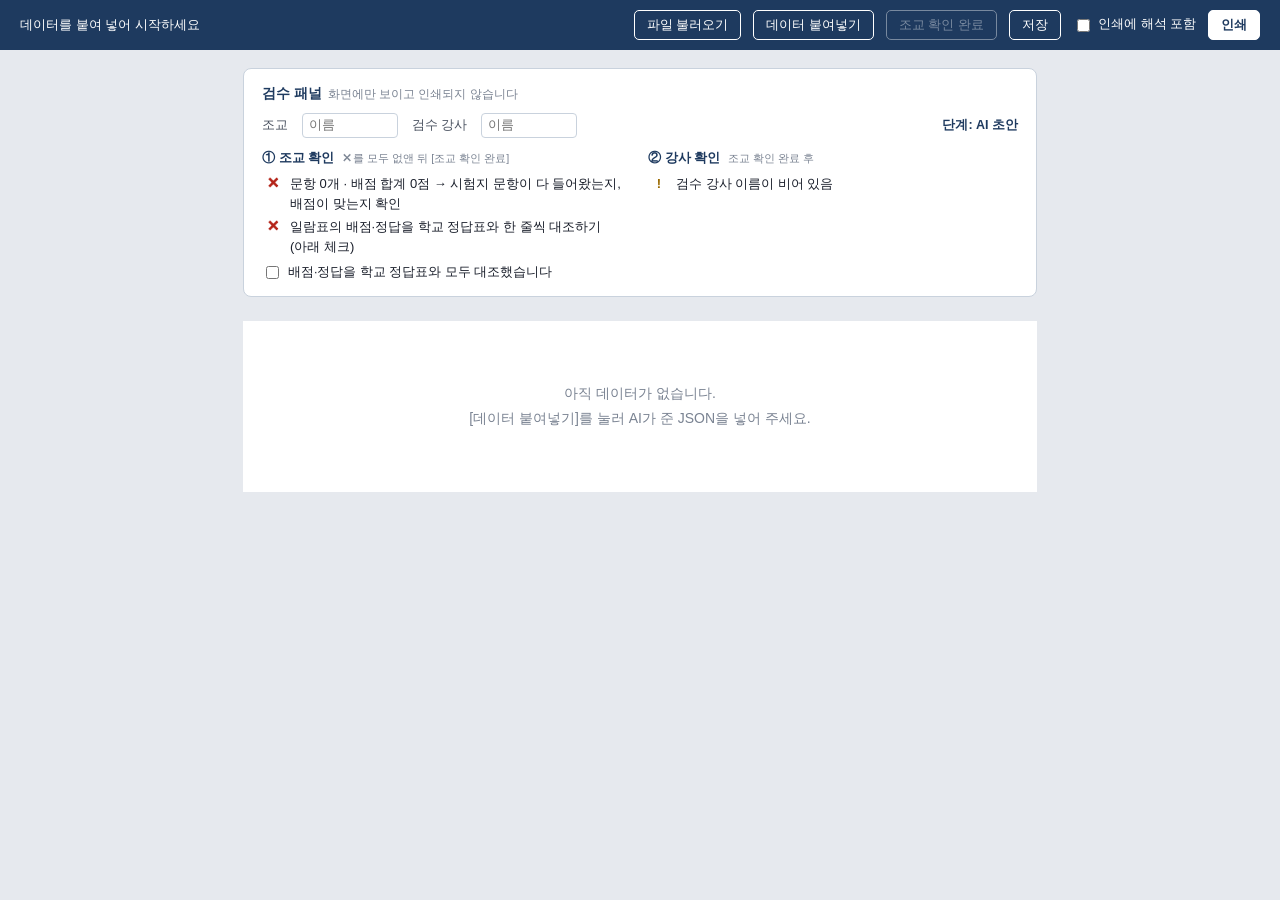
==== tools/simhwa.html @ 38b08e3c "Add files via upload" ====
<!DOCTYPE html>
<!--
  에이닷 영어학원 세종아름지점 · 내신 심화분석지 템플릿 v3.5
  (v3.5 · 2026.10.27: 일람표 지문 열 압축 표기, 고치기 창 칸 너비 조정·긴 정답은 넓은 입력칸)
  (v3.4 · 2026.10.27: 서답형 긴 정답을 카드·일람표에서 따로 표시, [정답 확인]을 카드 위쪽으로 옮기고 검수 패널·일람표에서 바로 이동)
  (v3.3 · 2026.10.27: 문항 카드의 '변형 대조' 표 삭제 — 형광펜과 원문 보기로 대신함)
  (v3.2 · 2026.10.27: 학교 정답표 오류를 강사가 근거와 함께 정정하는 [정답 확인] 기능 추가)
  (v3.1 · 2026.10.27: 공유 지문 근거 표시에서 서답형 번호(**서답1|…**)가 인식되지 않던 문제 수정)

  흐름
  1. [조교] 브라우저로 열고 [데이터 붙여넣기] → AI가 준 JSON을 넣습니다. (여러 번에 나눠 붙여도 됩니다)
  2. [조교] 검수 패널 '① 조교 확인'의 ✕를 모두 없애고 [조교 확인 완료] → [저장]
     → 다운로드 폴더에 새로 생긴 파일을 카톡·드라이브로 강사에게 전달 (처음 연 템플릿 파일은 바뀌지 않음)
  3. [강사] 받은 파일을 더블클릭해 열거나, 빈 템플릿에서 [파일 불러오기]로 열고 '② 강사 확인'을 해결하며 문항 평가를 확정 → [저장]
  4. [인쇄] 또는 Ctrl+P / Cmd+P → 설정 변경 없이 그대로 인쇄
     기본은 해석 없이 인쇄. 해석까지 인쇄하려면 위쪽 '인쇄에 해석 포함'에 체크

  자동 계산(고정 공식, 사람이 고치지 않음)
  - 변형률: 시험 지문 단어 중 '원문에 같은 연속 3단어가 없는 단어'의 비율. 형광펜도 이 계산으로 자동 표시
  - 변형 정도: 없음 5% 미만 · 하 5~25% · 중 25~75% · 상 75% 이상
  - 난이도 제안: 난이도 요인 0개 하 · 1~2개 중 · 3개 이상 상 (다르게 고르면 이유 필수)
  디자인·계산 코드는 수정하지 않습니다.
-->
<html lang="ko">
<head>
<meta charset="utf-8">
<meta name="viewport" content="width=device-width, initial-scale=1">
<title>내신 심화분석</title>
<style>

  /* ───────── 고정 디자인: 작업자는 이 부분을 수정하지 않습니다 ───────── */
  :root{ --accent:#1E3A5F; --line:#C9D2DD; --ink:#1A1F2B; --sub:#4A5260; --faint:#7A8392; --hl:#FFE27A; }
  *{box-sizing:border-box;-webkit-print-color-adjust:exact;print-color-adjust:exact}
  @page{size:A4;margin:0}
  html,body{margin:0;background:#E6E9EE}
  body{font-family:'Noto Sans KR','Apple SD Gothic Neo','Malgun Gothic',sans-serif;color:var(--ink);font-size:13px;line-height:1.55;word-break:keep-all}
  .sheet{width:794px;margin:24px auto;background:#fff;padding:0 46px}
  .en{font-family:'Times New Roman',Georgia,'Noto Serif',serif}

  /* 매 페이지 반복되는 머리글·여백 (인쇄 시 페이지마다 자동 반복) */
  table.frame{width:100%;border-collapse:collapse}
  table.frame > thead td{height:15mm;vertical-align:bottom;padding:0 0 3mm}
  table.frame > tfoot td{height:11mm}
  .run{display:flex;justify-content:space-between;font-size:11px;color:var(--faint);border-bottom:1px solid var(--line);padding-bottom:5px}
  .run b{color:var(--accent);font-weight:700}

  /* 표지 + 일람표 */
  .cover h1{margin:6px 0 4px;font-size:26px;font-weight:800;letter-spacing:-.5px}
  .cover .range{margin:0 0 14px;font-size:13px;color:var(--sub)}
  .cover .bar{height:3px;background:var(--accent)}
  .legend{display:flex;flex-wrap:wrap;gap:4px 20px;font-size:12px;color:var(--sub);margin:10px 0 10px}
  table.list{width:100%;border-collapse:collapse;font-size:12px}
  table.list th{font-weight:700;color:var(--accent);text-align:center;padding:5px 4px;border-top:2px solid var(--accent);border-bottom:1px solid var(--accent)}
  table.list td{text-align:center;padding:2px 4px;border-bottom:1px solid #E3E8EE;height:21px}
  table.list td.l{text-align:left}
  table.list tr.killer td{font-weight:700}
  .none{color:#B4BBC6}
  .count{margin-top:8px;font-size:12px;color:var(--faint);text-align:right}

  /* 문항 카드 */
  .cards{break-before:page}
  .card{padding:0 0 22px;break-inside:avoid-page}
  .card + .card{border-top:1px dashed var(--line);padding-top:18px}
  .qhead{display:grid;grid-template-columns:52px 1fr;gap:12px;align-items:stretch;border-left:5px solid var(--accent);padding:2px 0 2px 12px;margin-bottom:12px;break-after:avoid}
  .qno{font-size:30px;font-weight:800;color:var(--accent);line-height:1;display:flex;align-items:center}
  .qno small{font-size:14px;font-weight:700;margin-left:1px}
  .cells{display:grid;grid-template-columns:46px 52px 1fr 92px 96px;gap:4px 14px;align-items:end}
  .cell .k{display:block;font-size:11px;color:var(--faint)}
  .cell .v{display:block;font-size:13.5px;font-weight:700}
  .vchip{display:inline-block;border:1.5px solid var(--accent);border-radius:4px;padding:0 6px;font-size:12.5px;color:var(--accent)}
  .vchip.x{border-color:var(--line);color:var(--sub)}

  .stem{font-weight:700;font-size:13.5px;margin:0 0 8px}
  .passage{border:1px solid var(--line);border-radius:6px;padding:12px 16px;font-size:14px;line-height:1.85}
  .passage p{margin:0}
  .choices{margin:10px 0 0;padding:0;list-style:none;display:grid;grid-template-columns:repeat(5,auto);justify-content:start;gap:4px 26px;font-size:14px}
  .choices.long{grid-template-columns:1fr}
  .choices li.ans{font-weight:700;color:var(--accent)}

  /* 표시 방식: 배경 그래픽 설정이 꺼져 있어도 인쇄되도록 밑줄 기반으로 표현 */
  .chg{text-decoration-line:underline;text-decoration-color:var(--hl);text-decoration-thickness:.68em;text-underline-offset:-.46em;text-decoration-skip-ink:none}
  .ul{text-decoration:underline;text-decoration-thickness:1px;text-underline-offset:3px}
  .basis{border-bottom:2px solid var(--accent);font-weight:700}

  .basis sup{font-size:9px;font-weight:700;color:#fff;border:1px solid var(--accent);color:var(--accent);border-radius:2px;padding:0 2px;margin-right:2px;font-family:'Noto Sans KR',sans-serif;vertical-align:2px}
  .gbar{display:flex;align-items:baseline;gap:10px;border-top:3px solid var(--accent);padding-top:8px;margin-bottom:8px;break-after:avoid}
  .gbar b{font-size:20px;font-weight:800;color:var(--accent)}
  .gbar span{font-size:12px;color:var(--sub)}
  .group .passage.shared{margin-bottom:6px}
  .group .q{border-top:1px dashed var(--line);padding-top:16px;margin-top:18px}
  .pending{border:1px dashed var(--line);border-radius:6px;padding:10px 14px;font-size:12.5px;color:var(--faint)}
  .notice{font-size:12px;color:#9A6A00;margin:4px 0 0}
  table.list td.g{color:var(--faint);font-size:11px}
  .sub-h{font-size:12.5px;font-weight:700;color:var(--accent);margin:16px 0 6px;break-after:avoid}

  .eval{border:1.5px solid var(--accent);border-radius:8px;padding:10px 14px 12px;margin-top:16px;break-inside:avoid}
  .eval-h{display:flex;align-items:center;justify-content:space-between;margin-bottom:8px}
  .eval-h .t{font-size:12.5px;font-weight:700;color:var(--accent)}
  .row{display:flex;align-items:center;gap:10px;flex-wrap:wrap;margin-bottom:7px}
  .row .k{font-size:12px;color:var(--sub);width:66px;flex:none;white-space:nowrap}
  .seg{display:flex;gap:4px}
  .seg button,.tag,.status{font:inherit;font-size:12px;border:1px solid var(--line);background:#fff;color:var(--sub);border-radius:4px;padding:1px 9px;cursor:pointer}
  .seg button.on,.tag.on{border:1.5px solid var(--accent);color:var(--accent);font-weight:700}
  .tags{display:flex;flex-wrap:wrap;gap:4px;flex:1}
  .memo{font-size:13px;line-height:1.6;border-top:1px dotted var(--line);padding-top:7px;min-height:22px;outline:none;white-space:pre-line}
  .memo:focus{border-top-color:var(--accent)}
  .memo:empty::before{content:'메모를 입력하세요';color:#B4BBC6}
  .status{border-style:dashed;color:#9A6A00;border-color:#D9B44A}
  .status.done{border-style:solid;color:#1F7A4A;border-color:#1F7A4A}
  button:focus-visible,.memo:focus-visible{outline:2px solid var(--accent);outline-offset:2px}

  /* 화면 전용 도구 */
  .toolbar{position:sticky;top:0;z-index:5;background:#1E3A5F;color:#fff;display:flex;align-items:center;gap:12px;padding:10px 20px;font-size:13px}
  .toolbar .p{margin-right:auto}
  .toolbar button{font:inherit;font-size:13px;border:1px solid #fff;background:transparent;color:#fff;border-radius:5px;padding:4px 12px;cursor:pointer}
  .toolbar button.main{background:#fff;color:var(--accent);font-weight:700}

  @media print{
    html,body{background:#fff}
    .toolbar,.status,.notice,.panel,.dlg,.scr{display:none!important}
    .sheet{width:auto;margin:0;padding:0 13mm}
    .seg button:not(.on),.tag:not(.on){display:none}
    .seg button.on,.tag.on{cursor:default}
    .memo:empty{display:none}
  }

  /* v2 추가: 근거 상태·변형 방식·정답 대조·검수 패널 */
  .st{display:inline-block;font-size:10.5px;font-weight:700;border:1px solid var(--line);color:var(--sub);border-radius:3px;padding:0 4px;margin-left:4px;vertical-align:1px}
  .st.bad{border-color:#D9B44A;color:#9A6A00}
  .methods{display:flex;flex-wrap:wrap;align-items:center;gap:4px 6px;margin:12px 0 0;font-size:12px}
  .methods .k{color:var(--sub);font-weight:700;margin-right:4px}
  .methods span.m{border:1px solid var(--accent);color:var(--accent);border-radius:4px;padding:0 7px}
  .acheck{margin:10px 0 0;font-size:12.5px;border:1px dashed #D9B44A;color:#9A6A00;border-radius:6px;padding:6px 10px}
  .acheck .ab{display:flex;gap:6px;flex-wrap:wrap;margin-top:6px}
  .acheck button{font:inherit;font-size:12px;padding:3px 10px;border:1px solid #C9A44A;background:#fff;color:#7A5200;border-radius:5px;cursor:pointer}
  .acheck button.main{background:#9A6A00;border-color:#9A6A00;color:#fff}
  .acheck.ok{border-style:solid;border-color:#B9C8B0;color:#3F6B32}
  .acheck .af{display:grid;grid-template-columns:auto 1fr;gap:6px 8px;margin-top:6px;align-items:start}
  .acheck .af input,.acheck .af textarea{font:inherit;font-size:12.5px;padding:4px 6px;border:1px solid #D9C48A;border-radius:4px;width:100%;box-sizing:border-box}
  .afix{margin:8px 0 0;font-size:11.5px;color:#555;border-left:3px solid #9A6A00;padding:2px 8px}
  .fxb{display:inline-block;font-size:10px;padding:0 4px;margin-left:3px;border:1px solid #9A6A00;color:#9A6A00;border-radius:3px;vertical-align:1px}
  table.list td .scr{color:#B42318;font-weight:700}
  table.list td .more{color:var(--faint);font-size:11px}
  .panel{width:794px;margin:18px auto 0;background:#fff;border-radius:8px;padding:14px 18px;font-size:13px;border:1px solid var(--line)}
  .panel h2{margin:0 0 8px;font-size:14px;color:var(--accent)}
  .panel h2 small{font-weight:400;color:var(--faint);margin-left:6px}
  .chk{display:grid;grid-template-columns:22px 1fr;gap:2px 6px;line-height:1.55}
  .chk .i{font-weight:800;text-align:center}
  .chk .ok{color:#1F7A4A} .chk .warn{color:#9A6A00} .chk .bad{color:#B42318}
  .dlg{position:fixed;inset:0;background:rgba(20,30,45,.45);display:none;align-items:center;justify-content:center;z-index:10}
  .dlg.on{display:flex}
  .dlg .in{background:#fff;border-radius:10px;padding:18px;width:min(760px,92vw);display:flex;flex-direction:column;gap:10px;font-size:13px}
  .dlg textarea{width:100%;height:50vh;font:12px/1.5 ui-monospace,Menlo,Consolas,monospace;border:1px solid var(--line);border-radius:6px;padding:10px}
  .dlg .r{display:flex;gap:8px;align-items:center}
  .dlg .msg{margin-right:auto;font-size:12.5px;color:#B42318}
  .dlg button{font:inherit;font-size:13px;border:1px solid var(--accent);background:#fff;color:var(--accent);border-radius:5px;padding:5px 14px;cursor:pointer}
  .dlg button.main{background:var(--accent);color:#fff}

  /* 일람표 한 쪽 고정: 열 너비 고정, 출처는 한 줄(넘치면 …) — 전체 출처는 카드에 표시 */
  table.list{table-layout:fixed}
  table.list th:nth-child(1){width:58px} table.list th:nth-child(2){width:66px} table.list th:nth-child(3){width:36px}
  table.list th:nth-child(4){width:86px} table.list th:nth-child(5){width:76px} table.list th:nth-child(7){width:74px}
  table.list th:nth-child(8){width:46px} table.list th:nth-child(9){width:34px}
  table.list td{white-space:nowrap;overflow:hidden;text-overflow:ellipsis}
  table.list td:nth-child(4){font-size:11px;white-space:normal;line-height:1.3}
  table.list th{white-space:nowrap}
  table.list td .st{margin:0 4px 0 0}

  /* ───────── v3 추가 ───────── */
  .card{break-inside:auto}
  .qhead{break-inside:avoid}
  .cells{grid-template-columns:40px 46px 1fr 84px 92px}
  .cell .v.s{font-size:12.5px;line-height:1.35}
  /* v3.4: 긴 정답(서답형) */
  .cell .v.more{font-size:11.5px;font-weight:600;color:var(--faint)}
  .ansbar{display:flex;gap:10px;align-items:baseline;margin:8px 0 0;padding:6px 10px;border:1px solid #D5DCE5;border-radius:6px;background:#F7F9FB;break-inside:avoid}
  .ansbar .k{flex:none;font-size:11.5px;font-weight:700;color:var(--accent)}
  .ansbar .en{font-size:13.5px;line-height:1.5}
  table.ans{width:100%;border-collapse:collapse;font-size:11px;margin-top:10px}
  table.ans tr{break-inside:avoid}
  @media print{ table.list td{height:19px;padding:1px 4px} table.ans td{padding:3px 6px} }
  table.ans caption{text-align:left;font-weight:700;color:var(--accent);font-size:12px;padding-bottom:4px}
  table.ans th{font-weight:700;color:var(--accent);padding:4px;border-top:2px solid var(--accent);border-bottom:1px solid var(--accent)}
  table.ans td{padding:4px 6px;border-bottom:1px solid #E3E8EE;vertical-align:top}
  table.ans td:nth-child(1),table.ans td:nth-child(2){text-align:center;white-space:nowrap;width:58px}
  table.ans td.a{line-height:1.45}
  a.goto{color:inherit;text-decoration:underline;text-underline-offset:2px;cursor:pointer}
  .card,.q{scroll-margin-top:72px}
  .qhead{grid-template-columns:auto 1fr} .qno{min-width:52px;white-space:nowrap} .qno small{font-size:12px}
  .acheck + .stem,.ansbar + .stem,.afix + .stem{margin-top:12px}
  .flash{animation:flash 1.6s ease-out}
  @keyframes flash{0%{box-shadow:0 0 0 4px #F5C542}100%{box-shadow:0 0 0 4px transparent}}

  /* 지문|해석, 선지|해석 2열 */
  table.pair{width:100%;border-collapse:collapse;border:1px solid var(--line);border-radius:6px;table-layout:fixed}
  table.pair td{vertical-align:top;padding:4px 10px;border-bottom:1px solid #EEF1F5}
  table.pair tr:last-child td{border-bottom:0}
  table.pair tr{break-inside:avoid}
  table.pair td.en{width:56%;font-size:13.5px;line-height:1.6}
  table.pair td.ko{font-size:12px;line-height:1.6;color:var(--sub);border-left:1px solid #EEF1F5}
  table.pair td.no{width:24px;padding-right:0;font-size:13px;color:var(--sub)}
  table.pair tr.ans td{font-weight:700;color:var(--accent)}
  table.pair tr.ans td.ko{color:var(--accent)}
  table.pair.split td.en,table.pair.split td.ko{white-space:pre-line}
  .choices-wrap{margin-top:10px}
  .shared + .q{margin-top:14px}

  .box{margin-top:8px} .box table.pair{border:1.5px solid var(--sub)}
  /* 답 근거 */
  .basis-box{margin-top:10px;border-left:3px solid var(--accent);background:#F4F7FA;padding:7px 12px;font-size:12.5px;line-height:1.6;break-inside:avoid}
  .basis-box b{color:var(--accent);margin-right:8px}

  /* 원문 보기 (화면 전용) */
  details.orig{margin-top:10px;font-size:12px;border:1px dashed var(--line);border-radius:6px;padding:6px 10px;color:var(--sub)}
  details.orig summary{cursor:pointer;font-weight:700;color:var(--accent)}
  details.orig .t{font-family:'Times New Roman',Georgia,serif;font-size:13px;line-height:1.7;margin-top:6px;color:var(--ink)}
  details.orig .del{color:#A0A7B2;text-decoration:line-through;text-decoration-color:#C3C9D2}

  details.orig .obar{display:flex;align-items:center;gap:8px;margin-top:6px;font-size:11.5px}
  details.orig .obar span{flex:1;color:var(--faint)}
  details.orig .obar button{font:inherit;font-size:12px;border:1px solid var(--line);background:#fff;border-radius:4px;padding:2px 9px;cursor:pointer}
  details.orig .obar button.main{background:var(--accent);color:#fff;border-color:var(--accent)}
  details.orig textarea.oedit{width:100%;margin-top:6px;font-family:'Times New Roman',Georgia,serif;font-size:13px;line-height:1.6;border:1px solid var(--accent);border-radius:4px;padding:6px 8px;resize:vertical}
  details.orig .fixed{color:#B42318}
  .qhead{position:relative} .ebtn{font:inherit;font-size:11.5px;border:1px solid var(--line);background:#fff;color:var(--accent);border-radius:4px;padding:1px 8px;cursor:pointer}
  .qhead > .ebtn{position:absolute;right:0;top:-2px} .gbar .ebtn{margin-left:auto}
  .eform{border:2px solid var(--accent);border-radius:8px;padding:10px 12px;margin-top:8px;background:#FAFBFD;display:flex;flex-direction:column;gap:8px}
  .eform .eh{display:flex;align-items:center;gap:8px;font-size:12px} .eform .eh span{flex:1;color:var(--faint)}
  .eform .eh button{font:inherit;font-size:12.5px;border:1px solid var(--line);background:#fff;border-radius:4px;padding:3px 12px;cursor:pointer}
  .eform .eh button.main{background:var(--accent);color:#fff;border-color:var(--accent)}
  .eform .er{display:grid;grid-template-columns:64px minmax(110px,1fr) 1fr 1fr 1fr;gap:8px} .eform .er.noans{grid-template-columns:64px 1fr 1fr 1fr} .eform .er2{display:grid;grid-template-columns:1fr 1fr;gap:8px}
  .eform .er3{display:grid;grid-template-columns:1fr 1fr 1fr;gap:6px;margin-top:4px}
  label.ef,.ef{display:flex;flex-direction:column;gap:2px;font-size:11.5px;color:var(--sub)}
  .ef input,.ef select,.ef textarea{font:inherit;font-size:12.5px;color:var(--ink);border:1px solid var(--line);border-radius:4px;padding:4px 6px;background:#fff;width:100%;resize:vertical}
  .ef textarea{font-family:'Times New Roman',Georgia,'Noto Sans KR',serif;font-size:13px;line-height:1.5}
  .ef .ck{display:flex;flex-wrap:wrap;gap:4px 12px;font-size:12px;color:var(--ink)} .ef .ck input{width:auto}
  .enote{margin:0;font-size:12px;color:var(--faint)}
  .chk .i.info{color:var(--faint)}
  @media print{ .ebtn,.eform{display:none!important} }
  /* 평가: 제안·사유·잠금 */
  .seg button.sug{position:relative}
  .seg button.sug::after{content:'제안';position:absolute;top:-9px;right:-6px;font-size:9px;font-weight:700;color:#fff;background:#6B7A90;border-radius:3px;padding:0 3px;line-height:13px}
  .reason{flex:1;min-width:200px;font-size:12.5px;border-bottom:1px solid #D9B44A;outline:none;padding:1px 2px}
  .reason:empty::before{content:attr(data-ph);color:#B98A1A}
  .aidraft{font-size:11.5px;color:var(--faint);margin-left:auto;margin-right:10px}
  .eval.locked .seg,.eval.locked .tags,.eval.locked .memo,.eval.locked .status{pointer-events:none;opacity:.55}
  .lock-note{font-size:11.5px;color:#9A6A00;margin:0 0 6px}

  /* 검수 패널: 조교/강사 */
  .panel .cols{display:grid;grid-template-columns:1fr 1fr;gap:16px}
  .panel h3{margin:0 0 6px;font-size:13px;color:var(--accent);display:flex;gap:8px;align-items:baseline}
  .panel h3 small{font-weight:400;color:var(--faint)}
  .panel .who{display:flex;gap:14px;flex-wrap:wrap;margin:0 0 10px;font-size:12.5px;color:var(--sub);align-items:center}
  .panel .who input{font:inherit;font-size:12.5px;border:1px solid var(--line);border-radius:4px;padding:2px 6px;width:96px}
  .panel .who .stage{margin-left:auto;font-weight:700;color:var(--accent)}
  .panel label.ck{display:flex;gap:6px;align-items:flex-start;margin:6px 0 0;font-size:12.5px;cursor:pointer}
  .panel .saved{margin:-4px 0 10px;font-size:12px;color:var(--sub)} .panel .unsaved{color:#B42318;font-weight:700}
  .empty{padding:60px 0;text-align:center;color:var(--faint);font-size:14px;line-height:1.8}
  .toolbar button:disabled{opacity:.4;cursor:not-allowed}

  .para{display:none}
  .para:only-child,.para:not(:has(+ table)){display:block} .para p{margin:0} .para p + p{margin-top:2px}
  .toolbar .pko{display:flex;align-items:center;gap:5px;cursor:pointer;font-size:12.5px}
  @media print{
    body.noko table.pair td.ko{display:none}
    body.noko table.pair td.en{width:auto}
    body.noko .para{display:block} body.noko table.withko{display:none}
    .seg button.sug::after{display:none}
    details.orig,.aidraft,.lock-note,.reason:empty{display:none!important}
    .eval.locked .seg,.eval.locked .tags,.eval.locked .memo{opacity:1}
  }
  @media (max-width:860px){ .panel .cols{grid-template-columns:1fr} .panel,.sheet{width:auto;margin-left:8px;margin-right:8px} }
</style>
</head>
<body>

<div class="toolbar">
  <span class="p" id="progress"></span>
  <button type="button" id="btnLoad">파일 불러오기</button><input type="file" id="fileIn" accept=".html,.htm,.json" hidden>
  <button type="button" id="btnPaste">데이터 붙여넣기</button>
  <button type="button" id="btnAsst">조교 확인 완료</button>
  <button type="button" id="btnSave">저장</button>
  <label class="pko"><input type="checkbox" id="ckKo"> 인쇄에 해석 포함</label>
  <button type="button" class="main" id="btnPrint">인쇄</button>
</div>
<div class="panel" id="panel"></div>

<div class="sheet"><div id="app"></div></div>

<div class="dlg" id="dlg"><div class="in">
  <b>AI가 준 JSON을 그대로 붙여 넣으세요</b>
  <span style="color:#4A5260">처음(meta 포함)은 새로 시작, 이어서 받은 것(meta 없음)은 같은 번호만 교체·추가합니다.</span>
  <textarea id="dlgText" spellcheck="false"></textarea>
  <div class="r"><span class="msg" id="dlgMsg"></span><button type="button" id="dlgCancel">취소</button><button type="button" class="main" id="dlgOk">적용</button></div>
</div></div>

<!-- 데이터: 직접 고치지 않습니다. [데이터 붙여넣기]와 [저장]으로만 바뀝니다. -->
<script type="application/json" id="data">
{
 "meta": {
  "academy": "에이닷 영어학원 세종아름지점",
  "stage": "AI 초안"
 },
 "groups": {},
 "items": []
}
</script>
<script>
(function(){
  /* ── 고정 목록: 수정 금지 ── */
  const LIST = {
    cat:    ["교과서","모의고사","부교재","외부지문","미확인"],
    status: ["원문 확인","자료상 미확인","사용자 지정"],
    type:   ["내용일치","빈칸","어휘","어법","순서","삽입","무관","주제","제목","요지","주장",
             "함의추론","요약문","심경/분위기","도표","안내문","조건영작","T/F 복합"],
    method: ["원문 그대로","발췌","어휘 바꿈","문장 구조 바꿈","패러프레이징","문장 추가","문장 삭제","순서 바꿈","형식 변환"],
    factor: ["어휘·구문","추론 단계","선지 경쟁","변형 대응","답 쓰기 부담"],
    tag:    ["선지 한글","선지 영어","복합 판단","점수 계산형","주체 바꾸기 함정","세부 수치 함정","조건 까다로움","시간 소모 큼"],
    result: ["일치","불일치","미풀이"]
  };
  /* ── 고정 기준: 수정 금지 ── */
  const LEVEL = r => r==null ? null : r<5 ? '없음' : r<25 ? '하' : r<75 ? '중' : '상';
  const SUGGEST = n => n>=3 ? '상' : n>=1 ? '중' : '하';     // 난이도 요인 개수 → 제안 단계
  const KILLER_MAX = 3;

  let D = JSON.parse(document.getElementById('data').textContent);
  let dirty = false, editing = null;
  const app = document.getElementById('app');
  const $ = id => document.getElementById(id);
  const esc = s => String(s==null?'':s).replace(/[&<>"]/g, c => ({'&':'&amp;','<':'&lt;','>':'&gt;','"':'&quot;'}[c]));
  const dash = '<span class="none">—</span>';
  const isSubj = no => /^서[답술]/.test(no);
  const qLabel = no => isSubj(no) ? `서답형 ${String(no).replace(/^서[답술]형?\s*/,'')}` : `${no}번`;
  const hasKo = s => /[가-힣]/.test(s||'');
  const needKo = ch => (ch||[]).length && ch.some(c=>/[A-Za-z]{2,}/.test(c)) && !ch.some(hasKo);
  const lines = s => String(s||'').split('\n').map(x=>x.trim()).filter(Boolean);

  /* ── 변형률 계산 (고정 공식) ──────────────────────────────
     시험 지문의 단어마다, 그 단어를 포함한 연속 3단어가 원문에 그대로 있으면 '원문 단어',
     없으면 '새 단어'. 변형률 = 새 단어 수 ÷ 시험 지문 전체 단어 수.
     (A)·ⓐ·① 같은 기호와 빈칸 밑줄은 세지 않는다.                                   */
  const WORD = /[A-Za-z]+(?:['’][A-Za-z]+)*/g;
  const blankLabels = s => String(s||'').replace(/\(\s*[A-Ea-e]\s*\)/g, m => ' '.repeat(m.length));
  function toks(s){ const out=[]; let m; const c = blankLabels(s); WORD.lastIndex=0;
    while((m=WORD.exec(c))) out.push({w:m[0].toLowerCase().replace(/’/g,"'"), a:m.index, b:m.index+m[0].length});
    return out; }
  function grams(t){ const g=new Set(); for(let i=0;i+2<t.length;i++) g.add(t[i].w+' '+t[i+1].w+' '+t[i+2].w); return g; }
  function cover(t, g){ return t.map((_,i)=>{ for(let k=i-2;k<=i;k++){ if(k<0||k+2>=t.length) continue;
      if(g.has(t[k].w+' '+t[k+1].w+' '+t[k+2].w)) return true; } return false; }); }
  function analyze(exam, orig){
    if(!orig || !String(orig).trim() || !exam) return null;
    const te = toks(exam), to = toks(orig); if(te.length<3) return null;
    const cov = cover(te, grams(to)), newN = cov.filter(c=>!c).length;
    return { rate: Math.round(newN/te.length*100), cov, te, to, used: cover(to, grams(te)) };
  }
  /* 새 단어 위치에 표시 기호(\u0001 … \u0002)를 넣는다. 밑줄·근거 기호를 넘지 않게 묶는다. */
  function withNew(s, t, cov){
    if(!t) return s; let out='', pos=0, i=0;
    while(i<t.length){
      if(cov[i]){ i++; continue; }
      let j=i; while(j+1<t.length && !cov[j+1] && /^[ ,.;:!?'"“”‘’—–\-()]*$/.test(s.slice(t[j].b, t[j+1].a))) j++;
      out += s.slice(pos, t[i].a) + '\u0001' + s.slice(t[i].a, t[j].b) + '\u0002'; pos = t[j].b; i = j+1;
    }
    return out + s.slice(pos);
  }
  const mark = s => esc(s)
    .replace(/\[\[([\s\S]+?)\]\]/g,'<span class="ul">$1</span>')
    .replace(/\*\*(?:([\w가-힣]+)\|)?([\s\S]+?)\*\*/g,(m,n,t)=>`<span class="basis">${n?`<sup>${qLabel(n)}</sup>`:''}${t}</span>`)
    .replace(/\u0001/g,'<span class="chg">').replace(/\u0002/g,'</span>');

  /* 문항 하나의 비교 대상: 문항 전용 지문이 있으면 그것, 없으면 공유 지문 */
  function origOf(it){ const g = it.group && D.groups ? D.groups[it.group] : null; return it.original || (g && g.original) || ''; }
  function examOf(it){ const g = it.group && D.groups ? D.groups[it.group] : null; return it.passage || (g && g.passage) || ''; }
  function varOf(it){ const a = analyze(examOf(it), origOf(it)); return a ? {rate:a.rate, level:LEVEL(a.rate)} : null; }
  const varText = v => v ? `${v.level} ${v.rate}%` : null;

  /* 지문|해석 표: 줄 수가 같으면 한 줄씩, 다르면 통째로 나란히 */
  function pairTable(en, ko, orig){
    const a = analyze(en, orig);
    const marked = a ? withNew(String(en), a.te, a.cov) : String(en);
    const E = marked.split('\n').map(x=>x.trim()).filter(Boolean), K = lines(ko);
    const talk = E.filter(l=>/^(\[|[^.!?:]{1,40}:)/.test(l)).length > E.length/2;
    const para = `<div class="para passage en">${talk ? E.map(l=>`<p>${mark(l)}</p>`).join('') : `<p>${E.map(mark).join(' ')}</p>`}</div>`;
    if(!K.length) return para;
    if(E.length===K.length) return para + `<table class="pair withko"><tbody>${E.map((l,k)=>`<tr><td class="en">${mark(l)}</td><td class="ko">${mark(K[k])}</td></tr>`).join('')}</tbody></table>`;
    return para + `<table class="pair split withko"><tbody><tr><td class="en">${E.map(mark).join('\n')}</td><td class="ko">${K.map(mark).join('\n')}</td></tr></tbody></table>`;
  }
  function origBlock(orig, exam, target){
    if(!orig) return '';
    const fixed = (D.meta.fixes||[]).filter(f=>f.target===target && (f.fields||['original']).includes('original'));
    const a = analyze(exam, orig); let html = esc(orig);
    if(a){ let s='', pos=0; a.to.forEach((t,k)=>{ s += esc(orig.slice(pos,t.a)) + (a.used[k] ? esc(orig.slice(t.a,t.b)) : `<span class="del">${esc(orig.slice(t.a,t.b))}</span>`); pos=t.b; }); html = s + esc(orig.slice(pos)); }
    return `<details class="orig"><summary>원문 보기 · 출처 확인용(인쇄 안 됨) · 시험에 안 쓰인 부분은 회색${fixed.length?` · <span class="fixed">원문 수정됨 ${fixed.length}회</span>`:''}</summary>
      <div class="t">${html.replace(/\n/g,'<br>')}</div><div class="obar"><span>AI가 원문을 잘못 옮겼으면 (예: its → his)</span><button type="button" data-eact="edit" data-t="${esc(target)}">원문 고치기</button></div></details>`;
  }

  /* ── 일람표 ── */
  function listRow(it){
    const e = it.eval||{}, v = varOf(it), s = it.source;
    
    const st = s && s.status && s.status!=='원문 확인' ? `<span class="st ${s.status==='사용자 지정'?'':'bad'}">${s.status==='사용자 지정'?'지정':'미확인'}</span>` : '';
    return `<tr class="${e.killer?'killer':''}">
      <td>${esc(qLabel(it.no))}</td><td class="g" title="${it.group?esc('['+it.group+'] 공유 지문'):''}">${it.group?esc(shortGroup(it.group)):''}</td><td>${esc(it.points)}</td><td>${longAns(it.answer)?'<span class="more">아래 표 ↓</span>':esc(it.answer||'')}${needAns(it)?' '+goto(it.no,'<span class="scr">⚠</span>'):''}${it.answerFix?'<span class="fxb">정정</span>':''}</td>
      <td>${it.type?esc(it.type):dash}</td>
      <td class="l">${s?st+esc(s.cat+(s.detail?' · '+s.detail:'')):dash}</td>
      <td>${v?esc(varText(v)):dash}</td>
      <td>${e.difficulty?esc(e.difficulty):dash}</td>
      <td>${it.eval?(e.killer?'O':'X'):dash}</td></tr>`;
  }

  function seg(list, on, act, multi, sug){
    return list.map(t => `<button type="button" class="${multi ? ((on||[]).includes(t)?'tag on':'tag') : ((on===t?'on ':'')+(sug===t?'sug':''))}" data-act="${act}" data-v="${esc(t)}">${esc(t)}</button>`).join('');
  }
  const unlocked = () => D.meta && D.meta.stage === '조교 확인 완료';
  /* 정답 확인: AI 풀이와 다른 문항은 강사가 '학교 정답 유지' 또는 '정답 정정(근거 필수)'으로 마무리 */
  const shortGroup = g => String(g).replace(/서[답술]형?\s*/g,'서').replace(/\s*,\s*/g,'·');
  const longAns = a => { a = String(a||''); return !/^[①②③④⑤ⓐ-ⓔ,\s]*$/.test(a) && a.length > 8; };
  const goto = (no, txt) => `<a class="goto" data-goto="${esc(no)}">${txt||esc(qLabel(no))}</a>`;
  const needAns = it => !!(it.stem && it.answerCheck && it.answerCheck.result && it.answerCheck.result!=='일치' && !it.answerCheck.decision);
  let fixingAns = null;
  function fixAnswer(it, to, reason){
    const ac = it.answerCheck = it.answerCheck||{};
    const school = it.answerFix ? it.answerFix.school : it.answer;
    it.answerFix = {school, to, reason, by: D.meta.reviewer||'강사', at: new Date().toISOString()};
    it.answer = to; ac.decision = '정정';
  }

  /* ── 문항 카드 ── */
  function qblock(it, i, inGroup){
    const v = varOf(it), e = it.eval, s = it.source;
    const ansIdx = '①②③④⑤'.indexOf(it.answer);
    const cells = `
      <div class="cell"><span class="k">배점</span><span class="v">${esc(it.points)}</span></div>
      <div class="cell"><span class="k">정답</span><span class="v${longAns(it.answer)?' more':''}">${longAns(it.answer)?'아래 ↓':esc(it.answer)}</span></div>
      <div class="cell"><span class="k">출처${s&&s.status&&s.status!=='원문 확인'?' · '+esc(s.status):''}</span><span class="v s">${s?esc(s.cat+(s.detail?' · '+s.detail:'')):'—'}</span></div>
      <div class="cell"><span class="k">유형</span><span class="v">${esc(it.type||'—')}</span></div>
      <div class="cell"><span class="k">변형률</span><span class="v">${v?`<span class="vchip ${v.rate<5?'x':''}">${esc(varText(v))}</span>`:'—'}</span></div>`;
    const tgt = 'i:'+it.no, ebtn = `<button type="button" class="ebtn" data-eact="edit" data-t="${esc(tgt)}">고치기</button>`;
    const head = `<header class="qhead">${ebtn}<div class="qno">${isSubj(it.no)?`서답<small>${esc(String(it.no).replace(/^서[답술]형?\s*/,''))}</small>`:esc(it.no)}</div><div class="cells">${cells}</div></header>`;
    if(!it.stem) return `<div class="q">${head}<div class="pending">문항 데이터 없음</div></div>`;

    const orig = origOf(it);
    const own = it.passage ? pairTable(it.passage, it.passageKo, orig) : '';
    const box = it.box ? `<div class="box">${pairTable(it.box, it.boxKo, '')}</div>` : '';
    let choices = '';
    if(it.choices && it.choices.length){
      const ko = it.choicesKo||[], showKo = needKo(it.choices) && ko.length;
      if(!showKo && it.choices.every(c=>String(c).length<=8)) choices = `<ol class="choices">${it.choices.map((c,k)=>`<li class="${k===ansIdx?'ans':''}"><span>${'①②③④⑤'[k]||''}</span> ${mark(c)}</li>`).join('')}</ol>`;
      else choices = `<div class="choices-wrap"><table class="pair"><tbody>${it.choices.map((c,k)=>`<tr class="${k===ansIdx?'ans':''}"><td class="no">${'①②③④⑤'[k]||''}</td><td class="en"${showKo?'':' style="width:auto"'}>${mark(c)}</td>${showKo?`<td class="ko">${mark(ko[k]||'')}</td>`:''}</tr>`).join('')}</tbody></table></div>`;
    }
    const ac = it.answerCheck;
    let acheck = '';
    const fx = it.answerFix;
    if(ac && ((ac.result && ac.result!=='일치') || fx)){
      const info = `정답 대조 · 학교 정답${fx?'표':''} ${esc(fx?fx.school:it.answer)} / AI 풀이 ${esc(ac.ai||'—')} (${esc(ac.result||'—')})${ac.note?' — '+esc(ac.note):''}`;
      const ii = `data-i="${i}"`;
      if(!unlocked()) acheck = `<div class="acheck scr">${info}<br>→ 조교 확인 완료 후 강사가 [정답 확인]으로 마무리합니다</div>`;
      else if(ac.decision==='정정' && fx) acheck = `<div class="acheck ok scr">정답 정정 완료 · 학교 정답표 <b>${esc(fx.school)}</b> → <b>${esc(fx.to)}</b><br>근거: ${esc(fx.reason)} (${esc(fx.by)})
        <div class="ab"><button type="button" data-aact="undo" ${ii}>정정 되돌리기</button></div></div>`;
      else if(ac.decision==='유지') acheck = `<div class="acheck ok scr">${info}<br>→ 강사 확인: 학교 정답 유지 (${esc(ac.by||'강사')})
        <div class="ab"><button type="button" data-aact="reopen" ${ii}>다시 확인</button></div></div>`;
      else if(fixingAns===it.no) acheck = `<div class="acheck scr" data-afix="${i}">${info}
        <div class="af"><span>정정 정답</span><input data-af="to" value="${esc(ac.ai||it.answer||'')}">
        <span>정정 근거</span><textarea data-af="reason" rows="2" placeholder="예: 원문 11번이 stinging이고, 조건이 '어형 변화 필수'임 (필수)"></textarea></div>
        <div class="ab"><button type="button" data-aact="cancel" ${ii}>취소</button><button type="button" class="main" data-aact="save" ${ii}>정정 저장</button></div></div>`;
      else acheck = `<div class="acheck scr">${info}<br>→ 강사가 직접 풀어 보고 하나를 고르세요
        <div class="ab"><button type="button" data-aact="keep" ${ii}>학교 정답 유지</button><button type="button" class="main" data-aact="fix" ${ii}>정답 정정…</button></div></div>`;
    }
    const afix = fx ? `<div class="afix">※ 정답 정정 · 학교 정답표: ${esc(fx.school)} → ${esc(fx.to)} (${esc(fx.reason)})</div>` : '';
    const basis = it.basis ? `<div class="basis-box"><b>답 근거</b>${mark(it.basis)}</div>` : '';
    const methods = (it.methods&&it.methods.length) ? `<div class="methods"><span class="k">변형 방식</span>${it.methods.map(m=>`<span class="m">${esc(m)}</span>`).join('')}</div>` : '';
    /* v3.3: 변형 대조 표 삭제 (형광펜·원문 보기로 대신함). 예전 파일의 contrast 값은 무시 */
    let evalBox = '';
    if(e){
      const sug = SUGGEST((e.factors||[]).length), off = e.difficulty && e.difficulty!==sug;
      const ai = e.ai, changed = ai && (ai.difficulty!==e.difficulty || ai.killer!==e.killer);
      evalBox = `
      <div class="eval ${unlocked()?'':'locked'}" data-i="${i}">
        ${unlocked()?'':'<p class="lock-note">조교 확인 완료 후 강사가 평가합니다 (지금은 AI 초안)</p>'}
        <div class="eval-h"><span class="t">문항 평가</span>
          ${changed?`<span class="aidraft">AI 초안: ${esc(ai.difficulty||'—')} · 킬러 ${ai.killer?'O':'X'}</span>`:''}
          <button type="button" class="status ${e.status==='done'?'done':''}" data-act="status">${e.status==='done'?'검수 완료':'검수 전'}</button></div>
        <div class="row" style="align-items:flex-start"><span class="k">난이도 요인</span>
          <div class="tags">${seg(LIST.factor, e.factors, 'factor', true)}</div></div>
        <div class="row"><span class="k">난이도</span>
          <div class="seg">${seg(['상','중','하'], e.difficulty, 'diff', false, sug)}</div>
          <span class="k" style="margin-left:18px;width:auto">킬러</span>
          <div class="seg">${[['O',true],['X',false]].map(([t,b])=>`<button type="button" class="${e.killer===b?'on':''}" data-act="killer" data-v="${b}">${t}</button>`).join('')}</div>
        </div>
        ${off?`<div class="row"><span class="k">다르게 고른 이유</span><div class="reason" contenteditable="true" data-act="reason" data-ph="요인 ${(e.factors||[]).length}개 → 제안 '${sug}'. 다르게 고른 이유를 한 줄로 적어 주세요">${esc(e.reason||'')}</div></div>`:''}
        <div class="row" style="align-items:flex-start"><span class="k">특이사항</span>
          <div class="tags">${seg(LIST.tag, e.tags, 'tag', true)}</div></div>
        <div class="memo" contenteditable="true" data-act="memo">${esc(e.memo||'')}</div>
      </div>`;
    }
    const tag = inGroup ? 'div' : 'article';
    if(editing===tgt) return `<${tag} class="${inGroup?'q':'card'} editing">${head}${editForm(tgt)}</${tag}>`;
    const ansbar = longAns(it.answer) ? `<div class="ansbar"><span class="k">정답${isSubj(it.no)?' (모범답안)':''}</span><span class="en">${esc(it.answer)}</span></div>` : '';
    return `<${tag} class="${inGroup?'q':'card'}" id="q-${esc(it.no)}">${head}
      ${ansbar}${afix}${acheck}
      <p class="stem">${esc(it.stem)}</p>
      ${own}${box}${choices}${basis}${methods}${it.passage?origBlock(orig, it.passage, it.original?'i:'+it.no:'g:'+it.group):''}${evalBox}
    </${tag}>`;
  }

  function cards(){
    const items = D.items, groups = D.groups||{}, out = [];
    for(let i=0;i<items.length;i++){
      const it = items[i];
      if(it.group){
        const g = groups[it.group]||{}, idx=[];
        while(i<items.length && items[i].group===it.group){ idx.push(i); i++; } i--;
        out.push(`<article class="card group">
          <div class="gbar"><b>[${esc(it.group)}]</b><span>지문 공유 · ${idx.map(k=>esc(qLabel(items[k].no))).join(', ')}</span><button type="button" class="ebtn" data-eact="edit" data-t="${esc('g:'+it.group)}">공유 지문 고치기</button></div>
          ${editing==='g:'+it.group ? editForm('g:'+it.group) : `<p class="stem">${esc(g.stem||'')}</p>
          ${g.passage?`<div class="shared">${pairTable(g.passage, g.passageKo, g.original)}</div>${origBlock(g.original, g.passage, 'g:'+it.group)}`:'<div class="pending">공유 지문 데이터 없음</div>'}`}
          ${idx.map(k=>qblock(items[k],k,true)).join('')}
        </article>`);
      } else out.push(qblock(it,i,false));
    }
    return out.join('');
  }

  /* ── 검수 패널 (화면 전용) ── */
  function panel(){
    const items = D.items||[], m = D.meta||{}, groups = D.groups||{};
    const A = [], T = [];                       // A: 조교 확인, T: 강사 확인
    const nos = a => a.map(i=>qLabel(i.no)).join(', ');
    const pts = Math.round(items.reduce((s,i)=>s+(Number(i.points)||0),0)*10)/10;
    A.push([Math.abs(pts-100)<0.05?'ok':'bad', `문항 ${items.length}개 · 배점 합계 ${pts}점${Math.abs(pts-100)<0.05?'':' → 시험지 문항이 다 들어왔는지, 배점이 맞는지 확인'}`]);
    A.push([m.answerChecked?'ok':'bad', '일람표의 배점·정답을 학교 정답표와 한 줄씩 대조하기 (아래 체크)']);
    const pairs = (en, ko) => lines(en).length===lines(ko).length;
    const marks = s => { s=String(s||''); return (s.match(/\*\*/g)||[]).length%2===0 && (s.match(/\[\[/g)||[]).length===(s.match(/\]\]/g)||[]).length; };
    Object.keys(groups).forEach(k => { const g = groups[k];
      if(g.passage && !pairs(g.passage, g.passageKo)) A.push(['bad', `[${k}] 공유 지문 ${lines(g.passage).length}줄 / 해석 ${lines(g.passageKo).length}줄 → AI에게 "해석 줄 수를 지문과 맞춰 다시"`]);
      if(!marks(g.passage)) A.push(['bad', `[${k}] 공유 지문의 ** 또는 [[ ]] 짝이 맞지 않음 → AI에게 다시 요청`]); });
    items.forEach(it => { const L = qLabel(it.no), s = it.source||{};
      if(!it.stem){ A.push(['bad', `${L} 문항 데이터 없음`]); return; }
      if(it.type && !LIST.type.includes(it.type)) A.push(['bad', `${L} 유형 "${esc(it.type)}"는 목록에 없음`]);
      if(!LIST.cat.includes(s.cat)) A.push(['bad', `${L} 출처 "${esc(s.cat)}"는 목록에 없음`]);
      if(!LIST.status.includes(s.status)) A.push(['bad', `${L} 근거 상태 "${esc(s.status)}"는 목록에 없음`]);
      (it.methods||[]).forEach(x=>{ if(!LIST.method.includes(x)) A.push(['bad', `${L} 변형 방식 "${esc(x)}"는 목록에 없음`]); });
      if(it.eval){ (it.eval.factors||[]).forEach(f=>{ if(!LIST.factor.includes(f)) A.push(['bad', `${L} 난이도 요인 "${esc(f)}"는 목록에 없음`]); });
        (it.eval.tags||[]).forEach(t=>{ if(!LIST.tag.includes(t)) A.push(['bad', `${L} 특이사항 "${esc(t)}"는 목록에 없음`]); }); }
      if(s.status==='원문 확인' && !origOf(it)) A.push(['bad', `${L} '원문 확인'인데 원문(original)이 비어 있음`]);
      if(it.box && it.boxKo && !pairs(it.box, it.boxKo)) A.push(['bad', `${L} 보기 상자 ${lines(it.box).length}줄 / 해석 ${lines(it.boxKo).length}줄`]);
      if(it.passage && !pairs(it.passage, it.passageKo)) A.push(['bad', `${L} 지문 ${lines(it.passage).length}줄 / 해석 ${lines(it.passageKo).length}줄 → AI에게 "해석 줄 수를 지문과 맞춰 다시"`]);
      if(needKo(it.choices) && (it.choicesKo||[]).length!==it.choices.length) A.push(['bad', `${L} 선지 해석 개수가 선지와 다름`]);
      if(!it.basis) A.push(['bad', `${L} 답 근거가 비어 있음`]);
      if(!marks(it.passage)) A.push(['bad', `${L} 지문의 ** 또는 [[ ]] 짝이 맞지 않음 → AI에게 다시 요청`]);
    });
    if(A.length===2 && A[0][0]==='ok' && A[1][0]==='ok') A.push(['ok','조교 확인 항목 이상 없음']);

    const ans = items.filter(needAns);
    if(ans.length) T.push(['bad', `AI 풀이와 학교 정답이 다르거나 못 푼 문항: ${ans.map(i=>goto(i.no)).join(', ')} → 누르면 그 카드로 이동합니다. 카드 맨 위 상자에서 [학교 정답 유지] 또는 [정답 정정…]`]);
    const afx = items.filter(i=>i.answerFix);
    if(afx.length) T.push(['info', `정답 정정 ${afx.length}문항: ${afx.map(i=>`${goto(i.no)}(학교 정답표 ${esc(i.answerFix.school)} → ${esc(i.answerFix.to)})`).join(', ')} · 인쇄본에 정정 표시가 함께 나갑니다`]);
    const unk = items.filter(i=>i.source && (i.source.cat==='미확인' || i.source.status==='자료상 미확인'));
    if(unk.length) T.push(['warn', `출처를 자료에서 못 찾은 문항: ${nos(unk)} → 외부지문이면 출처 '외부지문', 상태 '사용자 지정'`]);
    const ext = items.filter(i=>i.source && i.source.cat==='외부지문' && i.source.status!=='사용자 지정');
    if(ext.length) T.push(['bad', `외부지문은 강사가 확인해 '사용자 지정'으로 둡니다: ${nos(ext)}`]);
    const hi = items.filter(i=>{ const v=varOf(i); return v && v.rate>=95; });
    if(hi.length) T.push(['warn', `변형률 95% 이상: ${nos(hi)} → '원문 보기'에서 같은 글이 맞는지 확인`]);
    const noReason = items.filter(i=>i.eval && i.eval.difficulty && i.eval.difficulty!==SUGGEST((i.eval.factors||[]).length) && !(i.eval.reason||'').trim());
    if(noReason.length) T.push(['bad', `난이도를 제안과 다르게 골랐는데 이유가 없음: ${nos(noReason)}`]);
    const killers = items.filter(i=>i.eval && i.eval.killer);
    if(killers.length>KILLER_MAX) T.push(['warn', `킬러 ${killers.length}문항(${nos(killers)}) → ${KILLER_MAX}문항을 넘으면 기준을 다시 검토`]);
    const draft = items.filter(i=>i.eval && i.eval.status!=='done');
    if(draft.length) T.push(['warn', `검수 전 ${draft.length}문항: ${nos(draft)} — 이 상태로 인쇄하지 않기`]);
    if(!m.reviewer) T.push(['warn','검수 강사 이름이 비어 있음']);
    const fx = [...new Set((m.fixes||[]).map(f=>f.target))];
    if(fx.length) T.push(['info', `직접 고친 곳 ${fx.length}곳: ${fx.map(t=>t.startsWith('g:')?'['+t.slice(2)+'] 공유 지문':qLabel(t.slice(2))).join(', ')}`]);
    if(editing) T.unshift(['bad','고치는 중인 카드가 있습니다 → [저장] 또는 [취소]']);
    if(!T.filter(x=>x[0]!=='info').length) T.push(['ok','강사 확인 항목 이상 없음']);

    const icon = {ok:'✓',bad:'✕',warn:'!',info:'·'};
    const list = a => `<div class="chk">${a.map(([l,t])=>`<span class="i ${l}">${icon[l]}</span><span>${t}</span>`).join('')}</div>`;
    $('panel').innerHTML = `<h2>검수 패널<small>화면에만 보이고 인쇄되지 않습니다</small></h2>
      <div class="who">조교 <input id="inAsst" value="${esc(m.assistant||'')}" placeholder="이름"> 검수 강사 <input id="inRev" value="${esc(m.reviewer||'')}" placeholder="이름">
        <span class="stage">단계: ${esc(m.stage||'AI 초안')}</span></div>
      ${m.lastFile?`<p class="saved">마지막 저장 파일: <b>${esc(m.lastFile)}</b> (다운로드 폴더)${dirty?' · <span class="unsaved">저장 후 바뀐 내용 있음</span>':''}</p>`:''}
      <div class="cols">
        <div><h3>① 조교 확인<small>✕를 모두 없앤 뒤 [조교 확인 완료]</small></h3>${list(A)}
          <label class="ck"><input type="checkbox" id="ckAns" ${m.answerChecked?'checked':''}> 배점·정답을 학교 정답표와 모두 대조했습니다</label></div>
        <div><h3>② 강사 확인<small>조교 확인 완료 후</small></h3>${list(T)}</div>
      </div>`;
    $('inAsst').onchange = ev => { D.meta.assistant = ev.target.value.trim(); dirty=true; render(); };
    $('inRev').onchange = ev => { D.meta.reviewer = ev.target.value.trim(); dirty=true; render(); };
    $('ckAns').onchange = ev => { D.meta.answerChecked = ev.target.checked; dirty=true; render(); };
    return { a: A.filter(o=>o[0]==='bad').length, t: T.filter(o=>o[0]==='bad').length };
  }

  function render(){
    if(dirty) autosave();
    D.meta = D.meta||{}; D.items = D.items||[];
    const m = D.meta, items = D.items;
    const withCard = items.filter(it => it.stem);
    const done = withCard.filter(it => it.eval && it.eval.status==='done').length;
    const bad = panel();
    document.title = m.school ? `${m.school} ${m.grade} ${m.exam} 심화분석` : '내신 심화분석';
    $('progress').textContent = !items.length ? '데이터를 붙여 넣어 시작하세요' :
      `문항 ${withCard.length}개 · 조교 확인 남음 ${bad.a} · 강사 확인 남음 ${bad.t} · 검수 완료 ${done}/${withCard.length}`;
    document.body.classList.toggle('noko', !m.printKo); $('ckKo').checked = !!m.printKo;
    const bt = $('btnAsst'); bt.style.display = unlocked() ? 'none' : ''; bt.disabled = !items.length || bad.a>0;
    if(!items.length){ app.innerHTML = `<div class="empty">아직 데이터가 없습니다.<br>[데이터 붙여넣기]를 눌러 AI가 준 JSON을 넣어 주세요.</div>`; return; }
    app.innerHTML = `
      <table class="frame">
        <thead><tr><td><div class="run"><b>${esc(m.academy)} · 내신 심화분석</b><span>${esc(m.school)} ${esc(m.grade)} ${esc(m.exam)}</span></div></td></tr></thead>
        <tfoot><tr><td></td></tr></tfoot>
        <tbody><tr><td>
          <section class="cover">
            <h1>${esc(m.school)} ${esc(m.grade)} · ${esc(m.exam)} 심화분석</h1>
            <p class="range">${esc(m.range)} &nbsp;|&nbsp; ${esc(m.date)}${m.reviewer?` &nbsp;|&nbsp; 검수 ${esc(m.reviewer)}`:''}</p>
            <div class="bar"></div>
            <div class="legend">
              <span><span class="chg en">highlight</span> 원문에 없는 새 표현</span>
              <span><span class="ul en">underline</span> 시험지 밑줄</span>
              <span><span class="basis en">evidence</span> 정답 근거</span>
              <span>변형률 · 시험 지문 중 새 표현의 비율 (없음 5% 미만 / 하 5~25% / 중 25~75% / 상 75% 이상)</span>
            </div>
            <table class="list"><thead><tr><th>문항</th><th>지문</th><th>배점</th><th>정답</th><th>유형</th><th>출처</th><th>변형률</th><th>난이도</th><th>킬러</th></tr></thead>
              <tbody>${items.map(listRow).join('')}</tbody></table>
            ${(()=>{ const L = items.filter(it=>longAns(it.answer)); return L.length ? `<table class="ans"><caption>서답형 정답 (모범답안)</caption><thead><tr><th>문항</th><th>배점</th><th>정답</th></tr></thead><tbody>${
              L.map(it=>`<tr><td>${esc(qLabel(it.no))}${needAns(it)?' '+goto(it.no,'<span class="scr">⚠</span>'):''}</td><td>${esc(it.points)}</td><td class="a en">${esc(it.answer)}${it.answerFix?'<span class="fxb">정정</span>':''}</td></tr>`).join('')}</tbody></table>` : ''; })()}
            <div class="count">지문 열은 같은 지문을 쓰는 문항 묶음 (서3 = 서답형 3) · 킬러 문항은 굵게 표시 · 문항별 상세는 다음 쪽부터</div>
          </section>
          <section class="cards">${cards()}</section>
        </td></tr></tbody>
      </table>`;
  }
  const keep = fn => { const y = window.scrollY; fn(); dirty = true; render(); window.scrollTo(0,y); };

  app.addEventListener('click', ev => {
    const b = ev.target.closest('button[data-act]'); if(!b || !unlocked()) return;
    const e = D.items[+b.closest('.eval').dataset.i].eval, a = b.dataset.act;
    const toggle = (k, t) => { e[k] = e[k]||[]; e[k] = e[k].includes(t) ? e[k].filter(x=>x!==t) : [...e[k], t]; };
    keep(() => {
      if(a==='status'){ e.status = e.status==='done' ? 'draft' : 'done'; return; }
      if(a==='diff') e.difficulty = b.dataset.v;
      if(a==='killer') e.killer = b.dataset.v==='true';
      if(a==='tag') toggle('tags', b.dataset.v);
      if(a==='factor') toggle('factors', b.dataset.v);
      e.status = 'done';
    });
  });
  /* ── 고치기: JSON을 열지 않고 카드 내용을 직접 수정 (강사·조교 공통) ── */
  const lines2 = a => (a||[]).join('\n');
  const opt = (list, v) => list.map(x=>`<option${x===v?' selected':''}>${esc(x)}</option>`).join('') + (v && !list.includes(v) ? `<option selected>${esc(v)}</option>` : '');
  const ta = (f, v, ph, rows) => `<textarea data-f="${f}" rows="${rows||3}" placeholder="${esc(ph||'')}" spellcheck="false">${esc(v||'')}</textarea>`;
  const fld = (label, html, wide) => `<label class="ef${wide?' w':''}"><span>${label}</span>${html}</label>`;
  function editForm(target){
    const isG = target.startsWith('g:'), key = target.slice(2);
    const o = isG ? (D.groups||{})[key] : D.items.find(i=>String(i.no)===key); if(!o) return '';
    const s = o.source||{};
    let h = '';
    if(!isG){
      const la = longAns(o.answer);
      h += `<div class="er${la?' noans':''}">${fld('배점',`<input data-f="points" value="${esc(o.points)}">`)}${la?'':fld('정답',`<input data-f="answer" value="${esc(o.answer)}">`)}
        ${fld('유형',`<select data-f="type">${opt(LIST.type,o.type)}</select>`)}${fld('출처',`<select data-f="source.cat">${opt(LIST.cat,s.cat)}</select>`)}
        ${fld('근거 상태',`<select data-f="source.status">${opt(LIST.status,s.status)}</select>`)}</div>
        ${fld('출처 상세',`<input data-f="source.detail" value="${esc(s.detail||'')}">`,true)}
        ${la?fld('정답 (모범답안)', ta('answer',o.answer,'',2), true):''}`;
    }
    h += fld('발문',`<input data-f="stem" value="${esc(o.stem||'')}">`,true);
    h += `<div class="er2">${fld('지문 (한 줄에 한 문장)', ta('passage',o.passage,'',8))}${fld('지문 해석 (지문과 줄 수 같게)', ta('passageKo',o.passageKo,'',8))}</div>`;
    if(!isG){
      h += `<div class="er2">${fld('보기 상자', ta('box',o.box,'없으면 비워 둠',2))}${fld('보기 상자 해석', ta('boxKo',o.boxKo,'',2))}</div>
        <div class="er2">${fld('선지 (한 줄에 하나, ① 없이)', ta('choices',lines2(o.choices),'',5))}${fld('선지 해석 (영어 선지만)', ta('choicesKo',lines2(o.choicesKo),'',5))}</div>
        ${fld('답 근거', ta('basis',o.basis,'',3),true)}
        ${fld('변형 방식', `<div class="ck">${LIST.method.map(m=>`<label><input type="checkbox" data-f="methods" value="${esc(m)}"${(o.methods||[]).includes(m)?' checked':''}> ${esc(m)}</label>`).join('')}</div>`, true)}
`;
    }
    if(isG || o.original || !o.group) h += fld('원문 (원문 PDF와 한 글자씩 대조)', ta('original',o.original,'',6), true);
    else h += `<p class="enote">이 문항의 원문은 [${esc(o.group)}] 공유 지문의 [고치기]에서 고칩니다.</p>`;
    return `<div class="eform" data-t="${esc(target)}"><div class="eh"><b>고치기</b><span>[[밑줄]], **근거** 표시는 그대로 두세요 · 정답 칸은 학교 정답표를 잘못 옮겼을 때만 고칩니다 (정답표 자체의 오류는 카드의 [정답 정정])</span>
      <button type="button" data-eact="cancel">취소</button><button type="button" class="main" data-eact="save">저장</button></div>${h}</div>`;
  }
  function saveForm(form){
    const target = form.dataset.t, isG = target.startsWith('g:'), key = target.slice(2);
    const o = isG ? D.groups[key] : D.items.find(i=>String(i.no)===key), changed = [];
    const val = f => { const el = form.querySelector(`[data-f="${f}"]`); return el ? el.value : undefined; };
    const set = (f, v) => { const ks = f.split('.'); let t = o; if(ks.length>1){ t = o[ks[0]] = o[ks[0]]||{}; }
      const k = ks[ks.length-1]; if(JSON.stringify(t[k]??'') !== JSON.stringify(v)){ t[k] = v; changed.push(f); } };
    ['stem','passage','passageKo','original'].forEach(f=>{ const v = val(f); if(v!==undefined) set(f, v.trim()); });
    if(!isG){
      const prevAns = o.answer;
      ['points','answer','type','source.cat','source.status','source.detail','basis','box','boxKo'].forEach(f=>{ let v = val(f); if(v===undefined) return; v = v.trim(); if(f==='points' && v!=='' && !isNaN(v)) v = Number(v); if(f==='answer') v = v.replace(/\s*\n\s*/g,' '); set(f, v); });
      if(o.answer!==prevAns && unlocked()){
        const why = (prompt(`정답을 ${prevAns} → ${o.answer}(으)로 바꿉니다.\n학교 정답표를 잘못 옮긴 것이면 [취소] 없이 '대조 오류'라고, 정답표 자체가 틀렸으면 근거를 적어 주세요.`, '대조 오류')||'').trim();
        if(!why){ o.answer = prevAns; changed.splice(changed.indexOf('answer'),1); }
        else if(why!=='대조 오류'){ const to = o.answer; o.answer = prevAns; fixAnswer(o, to, why); }
      }
      set('choices', lines(val('choices'))); set('choicesKo', lines(val('choicesKo')));
      set('methods', [...form.querySelectorAll('[data-f="methods"]:checked')].map(x=>x.value));
      delete o.contrast;
      if(o.box==='') { delete o.box; delete o.boxKo; }
    }
    if(changed.length){ D.meta.fixes = D.meta.fixes||[];
      D.meta.fixes.push({target, fields:changed, at:new Date().toISOString(), by: unlocked() ? (D.meta.reviewer||'강사') : (D.meta.assistant||'조교')}); dirty = true; }
  }
  app.addEventListener('click', ev => {
    const b = ev.target.closest('button[data-eact]'); if(!b) return;
    const act = b.dataset.eact, y = window.scrollY;
    if(act==='edit'){ if(editing && !confirm('고치던 카드가 있습니다. 저장하지 않고 다른 카드를 열까요?')) return; editing = b.dataset.t; }
    if(act==='save') saveForm(b.closest('.eform'));
    if(act==='save' || act==='cancel') editing = null;
    render(); window.scrollTo(0,y);
  });
  app.addEventListener('focusout', ev => {
    const act = ev.target.dataset && ev.target.dataset.act; if(act!=='memo' && act!=='reason') return;
    const e = D.items[+ev.target.closest('.eval').dataset.i].eval, t = ev.target.innerText.trim();
    if(t !== (e[act]||'').trim()) keep(() => { e[act] = t; e.status = 'done'; });
  });

  app.addEventListener('click', ev => {
    const b = ev.target.closest('button[data-aact]'); if(!b) return;
    const it = D.items[+b.dataset.i], ac = it.answerCheck = it.answerCheck||{}, act = b.dataset.aact, y = window.scrollY;
    if(act==='fix'){ fixingAns = it.no; }
    else if(act==='cancel'){ fixingAns = null; }
    else if(act==='keep'){ ac.decision = '유지'; ac.by = D.meta.reviewer||'강사'; dirty = true; }
    else if(act==='reopen'){ delete ac.decision; delete ac.by; dirty = true; }
    else if(act==='undo'){ if(!confirm('정정을 되돌리고 학교 정답표 값으로 돌아갈까요?')) return;
      it.answer = it.answerFix.school; delete it.answerFix; delete ac.decision; dirty = true; }
    else if(act==='save'){
      const f = b.closest('[data-afix]'), to = f.querySelector('[data-af="to"]').value.trim(), why = f.querySelector('[data-af="reason"]').value.trim();
      if(!to){ alert('정정 정답을 적어 주세요.'); return; }
      if(!why){ alert('정정 근거를 적어 주세요. (예: 원문 몇 번 문장, 조건 등)'); return; }
      fixAnswer(it, to, why); fixingAns = null; dirty = true;
      D.meta.fixes = D.meta.fixes||[]; D.meta.fixes.push({target:'i:'+it.no, fields:['answer'], at:new Date().toISOString(), by:D.meta.reviewer||'강사'});
    }
    render(); window.scrollTo(0,y);
  });

  document.addEventListener('click', ev => {
    const a = ev.target.closest('a.goto'); if(!a) return; ev.preventDefault();
    const el = document.getElementById('q-'+a.dataset.goto); if(!el) return;
    el.scrollIntoView({behavior:'smooth', block:'start'});
    const box = el.querySelector('.acheck') || el; box.classList.remove('flash'); void box.offsetWidth; box.classList.add('flash');
  });

  /* AI 초안 보관: 처음 들어온 평가를 eval.ai 에 남겨 강사 수정과 비교 */
  const snap = it => { if(it.eval && !it.eval.ai) it.eval.ai = {difficulty:it.eval.difficulty, killer:!!it.eval.killer, factors:[...(it.eval.factors||[])]}; };
  const order = no => isSubj(no) ? 1000 + (parseInt(String(no).replace(/\D/g,''))||0) : (parseInt(no)||0);

  /* 데이터 붙여넣기: meta가 있으면 새 시험으로 시작, 없으면 같은 번호만 교체·추가 */
  const dlg = $('dlg');
  $('btnPaste').onclick = () => { $('dlgText').value=''; $('dlgMsg').textContent=''; dlg.classList.add('on'); $('dlgText').focus(); };
  $('dlgCancel').onclick = () => dlg.classList.remove('on');
  $('dlgOk').onclick = () => {
    let t = $('dlgText').value.trim().replace(/^```(?:json)?\s*/i,'').replace(/```\s*$/,'').trim();
    const a = t.indexOf('{'), b = t.lastIndexOf('}'); if(a>=0 && b>a) t = t.slice(a, b+1);
    try{
      const nd = JSON.parse(t);
      if(!Array.isArray(nd.items)) throw new Error('items가 없습니다');
      if(nd.meta && D.items.length && !confirm('meta가 들어 있는 데이터입니다. 지금 내용을 지우고 새로 시작할까요?\n(이어서 붙이는 중이면 [취소] 후 AI에게 meta 없이 다시 달라고 하세요)')) return;
      if(nd.meta){ D = {meta: Object.assign({stage:'AI 초안'}, nd.meta), groups: nd.groups||{}, items: []}; }
      if(nd.groups) D.groups = Object.assign(D.groups||{}, nd.groups);
      nd.items.forEach(ni => { snap(ni); const k = D.items.findIndex(x => String(x.no)===String(ni.no));
        if(k>=0){ const old = D.items[k]; if(old.eval && old.eval.status==='done') ni.eval = old.eval; D.items[k] = ni; } else D.items.push(ni); });
      D.items.sort((x,y)=>order(x.no)-order(y.no));
      dlg.classList.remove('on'); dirty = true; render();
    }catch(e){ $('dlgMsg').textContent = '읽을 수 없는 JSON입니다: ' + e.message; }
  };

  $('btnAsst').onclick = () => {
    if(!D.meta.assistant){ const n = prompt('조교 이름을 적어 주세요'); if(!n) return; D.meta.assistant = n.trim(); }
    if(!confirm('조교 확인을 완료하고 강사에게 넘길까요?\n완료 후 [저장]한 파일을 강사에게 전달하세요.')) return;
    D.meta.stage = '조교 확인 완료'; dirty = true; render();
  };
  $('ckKo').onchange = ev => { D.meta.printKo = ev.target.checked; dirty = true; render(); };
  $('btnPrint').onclick = () => window.print();
  $('btnSave').onclick = () => {
    const a = document.activeElement; if(a && a.blur) a.blur();
    D.meta.savedAt = new Date().toISOString();
    const clone = document.documentElement.cloneNode(true);
    clone.querySelector('#app').innerHTML = ''; clone.querySelector('#panel').innerHTML = '';
    clone.querySelector('#dlg').classList.remove('on');
    clone.querySelector('#data').textContent = '\n' + JSON.stringify(D, null, 1).replace(/<\//g,'<\\/') + '\n';
    const blob = new Blob(['<!DOCTYPE html>\n' + clone.outerHTML], {type:'text/html'});
    const url = URL.createObjectURL(blob), link = document.createElement('a'), m = D.meta;
    const stage = m.stage==='조교 확인 완료' ? (D.items.every(i=>!i.eval||i.eval.status==='done') ? '검수완료' : '강사검수중') : '조교작업중';
    link.href = url; link.download = [m.school,m.grade,m.exam].filter(Boolean).join('_').replace(/\s+/g,'_') + `_심화분석_${stage}.html`;
    document.body.appendChild(link); link.click(); link.remove();
    setTimeout(()=>URL.revokeObjectURL(url), 1000); dirty = false;
    D.meta.lastFile = link.download; autosave(); render();
    alert(`저장했습니다: ${link.download}\n\n· 이 파일은 컴퓨터의 '다운로드' 폴더에 새로 생깁니다. 처음 연 템플릿 파일은 바뀌지 않습니다.\n· 강사에게 넘길 때는 이 파일을 카톡·구글 드라이브 등으로 보내 주세요.\n· 받은 사람은 이 파일을 더블클릭해 열거나, 빈 템플릿에서 [파일 불러오기]로 엽니다.`);
  };
  /* 자동 보관: 같은 컴퓨터·같은 브라우저에서 창을 닫았다 다시 열 때 이어서 작업 */
  const AKEY = 'adot-simhwa-v3';
  const examKey = d => [d.meta&&d.meta.school, d.meta&&d.meta.grade, d.meta&&d.meta.exam].join('|');
  function autosave(){ try{ if(!D.items.length) return; const all = JSON.parse(localStorage.getItem(AKEY)||'{}');
      all[examKey(D)] = {at: new Date().toISOString(), data: D}; localStorage.setItem(AKEY, JSON.stringify(all)); }catch(e){} }
  function restoreOffer(){ try{
      const all = JSON.parse(localStorage.getItem(AKEY)||'{}');
      let cand = null;
      if(D.items.length){ const c = all[examKey(D)]; if(c && (!D.meta.savedAt || c.at > D.meta.savedAt) && JSON.stringify(c.data)!==JSON.stringify(D)) cand = c; }
      else { Object.values(all).forEach(c => { if(!cand || c.at > cand.at) cand = c; }); }
      if(cand && confirm(`이 컴퓨터에 자동 보관된 작업이 있습니다.\n${[cand.data.meta.school,cand.data.meta.grade,cand.data.meta.exam].join(' ')} · ${new Date(cand.at).toLocaleString()}\n\n이어서 작업할까요?`)){ D = cand.data; dirty = true; }
    }catch(e){} }
  /* 파일 불러오기: 저장한 HTML 파일(또는 JSON)을 빈 템플릿에서 열기 */
  $('btnLoad').onclick = () => $('fileIn').click();
  $('fileIn').onchange = ev => { const f = ev.target.files[0]; if(!f) return; const r = new FileReader();
    r.onload = () => { try{
        let t = String(r.result), nd;
        if(/<html/i.test(t)){ const doc = new DOMParser().parseFromString(t,'text/html'), el = doc.getElementById('data'); if(!el) throw new Error('심화분석지 파일이 아닙니다'); nd = JSON.parse(el.textContent); }
        else nd = JSON.parse(t);
        if(!nd.meta || !Array.isArray(nd.items)) throw new Error('심화분석지 데이터가 없습니다');
        if(D.items.length && !confirm('지금 화면의 내용을 지우고 불러온 파일로 바꿀까요?')) return;
        D = nd; D.items.forEach(snap); dirty = false; render(); autosave();
      }catch(e){ alert('불러올 수 없습니다: ' + e.message); } ev.target.value=''; };
    r.readAsText(f, 'utf-8'); };
  window.addEventListener('beforeunload', ev => { if(dirty){ ev.preventDefault(); ev.returnValue=''; } });

  D.items = D.items||[]; D.items.forEach(snap);
  restoreOffer(); D.items.forEach(snap);
  render();
})();
</script>
</body>
</html>
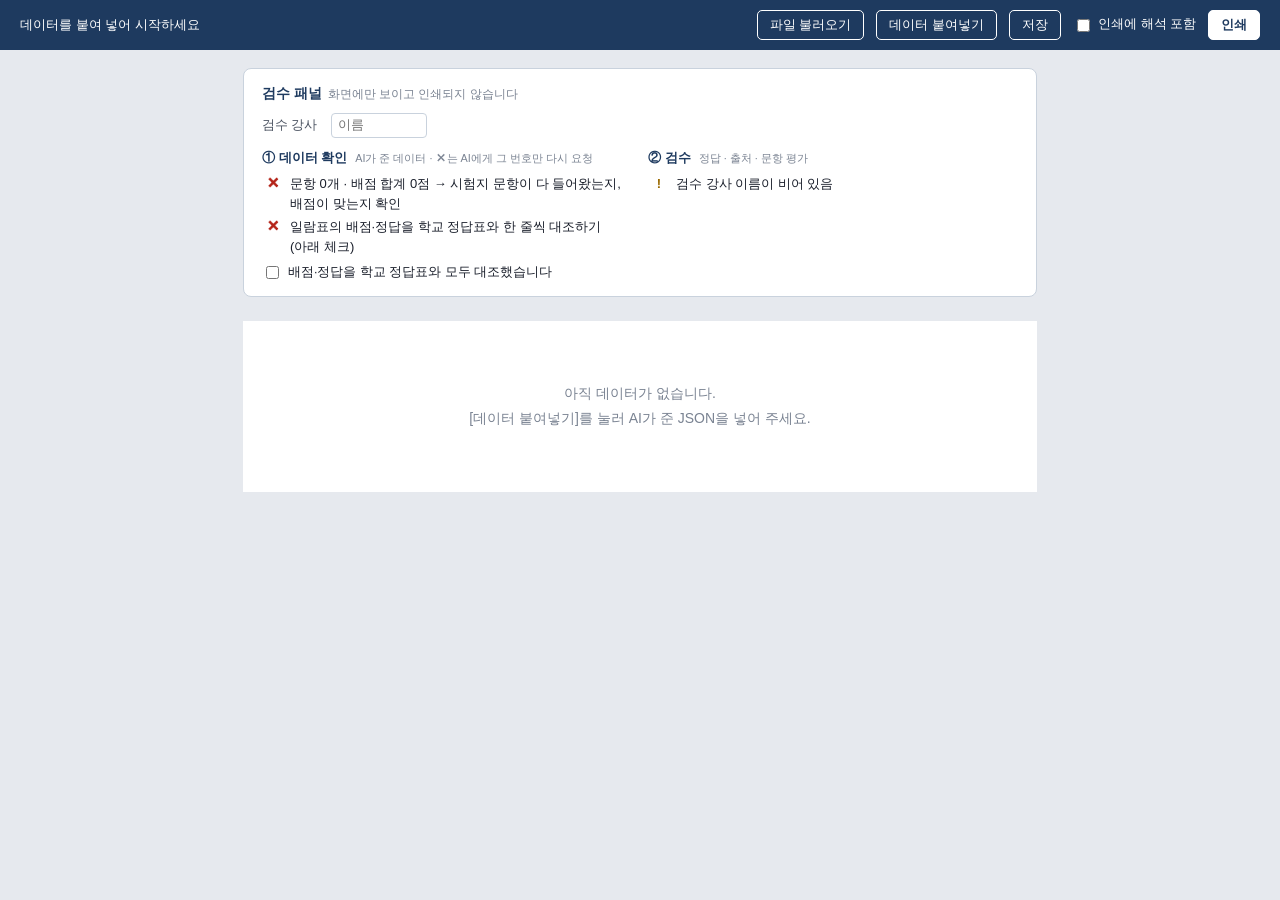
==== commit 69cd8fa3: "Add files via upload" ====
--- a/tools/simhwa.html
+++ b/tools/simhwa.html
@@ -1,24 +1,26 @@
 <!DOCTYPE html>
 <!--
-  에이닷 영어학원 세종아름지점 · 내신 심화분석지 템플릿 v3.5
+  에이닷 영어학원 세종아름지점 · 내신 심화분석지 템플릿 v3.7
+  (v3.7 · 2026.10.28: 조교 단계 삭제 — 강사가 붙여넣기부터 검수·저장까지 모두 진행. 검수 패널은 ① 데이터 확인 / ② 검수)
+  (v3.6 · 2026.10.28: 문항 번호를 객관1·서답1처럼 같은 크기로 표기, 출처를 한 줄 요약(교과서 · 3과 / 부교재 · 올림포스 / 모의고사 · 26년 3모 36번), 문항 평가는 난이도·킬러 + 특이사항 줄글로 단순화)
   (v3.5 · 2026.10.27: 일람표 지문 열 압축 표기, 고치기 창 칸 너비 조정·긴 정답은 넓은 입력칸)
   (v3.4 · 2026.10.27: 서답형 긴 정답을 카드·일람표에서 따로 표시, [정답 확인]을 카드 위쪽으로 옮기고 검수 패널·일람표에서 바로 이동)
   (v3.3 · 2026.10.27: 문항 카드의 '변형 대조' 표 삭제 — 형광펜과 원문 보기로 대신함)
   (v3.2 · 2026.10.27: 학교 정답표 오류를 강사가 근거와 함께 정정하는 [정답 확인] 기능 추가)
   (v3.1 · 2026.10.27: 공유 지문 근거 표시에서 서답형 번호(**서답1|…**)가 인식되지 않던 문제 수정)
 
-  흐름
-  1. [조교] 브라우저로 열고 [데이터 붙여넣기] → AI가 준 JSON을 넣습니다. (여러 번에 나눠 붙여도 됩니다)
-  2. [조교] 검수 패널 '① 조교 확인'의 ✕를 모두 없애고 [조교 확인 완료] → [저장]
-     → 다운로드 폴더에 새로 생긴 파일을 카톡·드라이브로 강사에게 전달 (처음 연 템플릿 파일은 바뀌지 않음)
-  3. [강사] 받은 파일을 더블클릭해 열거나, 빈 템플릿에서 [파일 불러오기]로 열고 '② 강사 확인'을 해결하며 문항 평가를 확정 → [저장]
-  4. [인쇄] 또는 Ctrl+P / Cmd+P → 설정 변경 없이 그대로 인쇄
+  흐름 (강사 혼자 진행)
+  1. 브라우저로 열고 [데이터 붙여넣기] → AI가 준 JSON을 넣습니다. (여러 번에 나눠 붙여도 됩니다)
+  2. 검수 패널 '① 데이터 확인'의 ✕를 모두 없앱니다. (✕는 AI에게 해당 번호만 다시 요청)
+     일람표의 배점·정답을 학교 정답표와 대조하고 체크칸에 체크
+  3. '② 검수'를 해결합니다: 정답 확인, 출처, 문항 평가(난이도·킬러·특이사항) → 카드마다 '검수 완료'
+  4. [저장] → 다운로드 폴더에 '…_심화분석_검수완료.html' (중간 저장은 '…_작업중.html')
+  5. [인쇄] 또는 Ctrl+P / Cmd+P → 설정 변경 없이 그대로 인쇄
      기본은 해석 없이 인쇄. 해석까지 인쇄하려면 위쪽 '인쇄에 해석 포함'에 체크
 
   자동 계산(고정 공식, 사람이 고치지 않음)
   - 변형률: 시험 지문 단어 중 '원문에 같은 연속 3단어가 없는 단어'의 비율. 형광펜도 이 계산으로 자동 표시
   - 변형 정도: 없음 5% 미만 · 하 5~25% · 중 25~75% · 상 75% 이상
-  - 난이도 제안: 난이도 요인 0개 하 · 1~2개 중 · 3개 이상 상 (다르게 고르면 이유 필수)
   디자인·계산 코드는 수정하지 않습니다.
 -->
 <html lang="ko">
@@ -61,8 +63,8 @@
   .cards{break-before:page}
   .card{padding:0 0 22px;break-inside:avoid-page}
   .card + .card{border-top:1px dashed var(--line);padding-top:18px}
-  .qhead{display:grid;grid-template-columns:52px 1fr;gap:12px;align-items:stretch;border-left:5px solid var(--accent);padding:2px 0 2px 12px;margin-bottom:12px;break-after:avoid}
-  .qno{font-size:30px;font-weight:800;color:var(--accent);line-height:1;display:flex;align-items:center}
+  .qhead{display:grid;grid-template-columns:74px 1fr;gap:12px;align-items:stretch;border-left:5px solid var(--accent);padding:2px 0 2px 12px;margin-bottom:12px;break-after:avoid}
+  .qno{font-size:21px;font-weight:800;color:var(--accent);line-height:1;display:flex;align-items:center;white-space:nowrap;letter-spacing:-.5px}
   .qno small{font-size:14px;font-weight:700;margin-left:1px}
   .cells{display:grid;grid-template-columns:46px 52px 1fr 92px 96px;gap:4px 14px;align-items:end}
   .cell .k{display:block;font-size:11px;color:var(--faint)}
@@ -104,7 +106,9 @@
   .tags{display:flex;flex-wrap:wrap;gap:4px;flex:1}
   .memo{font-size:13px;line-height:1.6;border-top:1px dotted var(--line);padding-top:7px;min-height:22px;outline:none;white-space:pre-line}
   .memo:focus{border-top-color:var(--accent)}
-  .memo:empty::before{content:'메모를 입력하세요';color:#B4BBC6}
+  .memo:empty::before{content:'학생이 놓치기 쉬운 점, 채점 기준, 수업에서 짚을 점 등을 적어 주세요';color:#B4BBC6}
+  .note-k{font-size:12px;font-weight:700;color:var(--accent);border-top:1px dotted var(--line);padding-top:7px;margin-top:2px}
+  .memo.note{border-top:0;padding-top:3px}
   .status{border-style:dashed;color:#9A6A00;border-color:#D9B44A}
   .status.done{border-style:solid;color:#1F7A4A;border-color:#1F7A4A}
   button:focus-visible,.memo:focus-visible{outline:2px solid var(--accent);outline-offset:2px}
@@ -122,6 +126,7 @@
     .seg button:not(.on),.tag:not(.on){display:none}
     .seg button.on,.tag.on{cursor:default}
     .memo:empty{display:none}
+    .note-k:has(+ .memo:empty){display:none}
   }
 
   /* v2 추가: 근거 상태·변형 방식·정답 대조·검수 패널 */
@@ -170,7 +175,8 @@
   .card{break-inside:auto}
   .qhead{break-inside:avoid}
   .cells{grid-template-columns:40px 46px 1fr 84px 92px}
-  .cell .v.s{font-size:12.5px;line-height:1.35}
+  .cell .v.s{font-size:12.5px;line-height:1.35;white-space:nowrap;overflow:hidden;text-overflow:ellipsis}
+  .cell{min-width:0}
   /* v3.4: 긴 정답(서답형) */
   .cell .v.more{font-size:11.5px;font-weight:600;color:var(--faint)}
   .ansbar{display:flex;gap:10px;align-items:baseline;margin:8px 0 0;padding:6px 10px;border:1px solid #D5DCE5;border-radius:6px;background:#F7F9FB;break-inside:avoid}
@@ -186,7 +192,7 @@
   table.ans td.a{line-height:1.45}
   a.goto{color:inherit;text-decoration:underline;text-underline-offset:2px;cursor:pointer}
   .card,.q{scroll-margin-top:72px}
-  .qhead{grid-template-columns:auto 1fr} .qno{min-width:52px;white-space:nowrap} .qno small{font-size:12px}
+  .qhead{grid-template-columns:74px 1fr} .qno{white-space:nowrap}
   .acheck + .stem,.ansbar + .stem,.afix + .stem{margin-top:12px}
   .flash{animation:flash 1.6s ease-out}
   @keyframes flash{0%{box-shadow:0 0 0 4px #F5C542}100%{box-shadow:0 0 0 4px transparent}}
@@ -246,7 +252,7 @@
   .eval.locked .seg,.eval.locked .tags,.eval.locked .memo,.eval.locked .status{pointer-events:none;opacity:.55}
   .lock-note{font-size:11.5px;color:#9A6A00;margin:0 0 6px}
 
-  /* 검수 패널: 조교/강사 */
+  /* 검수 패널 */
   .panel .cols{display:grid;grid-template-columns:1fr 1fr;gap:16px}
   .panel h3{margin:0 0 6px;font-size:13px;color:var(--accent);display:flex;gap:8px;align-items:baseline}
   .panel h3 small{font-weight:400;color:var(--faint)}
@@ -278,7 +284,6 @@
   <span class="p" id="progress"></span>
   <button type="button" id="btnLoad">파일 불러오기</button><input type="file" id="fileIn" accept=".html,.htm,.json" hidden>
   <button type="button" id="btnPaste">데이터 붙여넣기</button>
-  <button type="button" id="btnAsst">조교 확인 완료</button>
   <button type="button" id="btnSave">저장</button>
   <label class="pko"><input type="checkbox" id="ckKo"> 인쇄에 해석 포함</label>
   <button type="button" class="main" id="btnPrint">인쇄</button>
@@ -329,7 +334,18 @@
   const $ = id => document.getElementById(id);
   const esc = s => String(s==null?'':s).replace(/[&<>"]/g, c => ({'&':'&amp;','<':'&lt;','>':'&gt;','"':'&quot;'}[c]));
   const dash = '<span class="none">—</span>';
-  const isSubj = no => /^서[답술]/.test(no);
+  const isSubj = no => /^(서[답술]|주관)/.test(no);
+  /* v3.6 카드 머리 번호: 객관1 · 서답1 · 주관1 (글자·숫자 같은 크기) */
+  const qTag = no => { const t = String(no).trim(); const m = t.match(/^(서[답술]|주관)[식형]?\s*(.*)$/);
+    return m ? (m[1]==='주관' ? '주관' : '서답') + m[2] : '객관' + t; };
+  /* v3.6 출처 한 줄: 교과서 · 3과 / 부교재 · 올림포스 / 모의고사 · 26년 3모 36번 */
+  function srcLine(s){
+    if(!s) return '—'; const c = s.cat||'미확인', d = String(s.detail||''); let m, x = '';
+    if(c==='교과서'){ if((m=d.match(/(\d+)\s*과/))) x = m[1]+'과'; else if((m=d.match(/lesson\s*(\d+)/i))) x = (+m[1])+'과'; }
+    else if(c==='모의고사'){ m = d.match(/(\d{2,4})\s*년\s*(\d{1,2})\s*월/); const n = d.match(/(\d+(?:\s*[~∼-]\s*\d+)?)\s*번/);
+      if(m) x = String(m[1]).slice(-2)+'년 '+(+m[2])+'모'+(n?' '+n[1].replace(/\s+/g,'').replace(/[∼-]/,'~')+'번':''); }
+    else if(c==='부교재'){ const w = d.replace(/^\s*(EBS|ebs)\s*/,'').replace(/[\[(].*$/,'').trim().split(/\s+/)[0]||''; x = w.replace(/[^가-힣A-Za-z0-9]/g,''); }
+    return x ? c+' · '+x : c; }
   const qLabel = no => isSubj(no) ? `서답형 ${String(no).replace(/^서[답술]형?\s*/,'')}` : `${no}번`;
   const hasKo = s => /[가-힣]/.test(s||'');
   const needKo = ch => (ch||[]).length && ch.some(c=>/[A-Za-z]{2,}/.test(c)) && !ch.some(hasKo);
@@ -400,9 +416,9 @@
     
     const st = s && s.status && s.status!=='원문 확인' ? `<span class="st ${s.status==='사용자 지정'?'':'bad'}">${s.status==='사용자 지정'?'지정':'미확인'}</span>` : '';
     return `<tr class="${e.killer?'killer':''}">
-      <td>${esc(qLabel(it.no))}</td><td class="g" title="${it.group?esc('['+it.group+'] 공유 지문'):''}">${it.group?esc(shortGroup(it.group)):''}</td><td>${esc(it.points)}</td><td>${longAns(it.answer)?'<span class="more">아래 표 ↓</span>':esc(it.answer||'')}${needAns(it)?' '+goto(it.no,'<span class="scr">⚠</span>'):''}${it.answerFix?'<span class="fxb">정정</span>':''}</td>
+      <td>${esc(qTag(it.no))}</td><td class="g" title="${it.group?esc('['+it.group+'] 공유 지문'):''}">${it.group?esc(shortGroup(it.group)):''}</td><td>${esc(it.points)}</td><td>${longAns(it.answer)?'<span class="more">아래 표 ↓</span>':esc(it.answer||'')}${needAns(it)?' '+goto(it.no,'<span class="scr">⚠</span>'):''}${it.answerFix?'<span class="fxb">정정</span>':''}</td>
       <td>${it.type?esc(it.type):dash}</td>
-      <td class="l">${s?st+esc(s.cat+(s.detail?' · '+s.detail:'')):dash}</td>
+      <td class="l" title="${s?esc(s.cat+(s.detail?' · '+s.detail:'')):''}">${s?st+esc(srcLine(s)):dash}</td>
       <td>${v?esc(varText(v)):dash}</td>
       <td>${e.difficulty?esc(e.difficulty):dash}</td>
       <td>${it.eval?(e.killer?'O':'X'):dash}</td></tr>`;
@@ -411,7 +427,7 @@
   function seg(list, on, act, multi, sug){
     return list.map(t => `<button type="button" class="${multi ? ((on||[]).includes(t)?'tag on':'tag') : ((on===t?'on ':'')+(sug===t?'sug':''))}" data-act="${act}" data-v="${esc(t)}">${esc(t)}</button>`).join('');
   }
-  const unlocked = () => D.meta && D.meta.stage === '조교 확인 완료';
+  const unlocked = () => true;   // v3.7: 조교 단계 없음 — 처음부터 강사가 검수
   /* 정답 확인: AI 풀이와 다른 문항은 강사가 '학교 정답 유지' 또는 '정답 정정(근거 필수)'으로 마무리 */
   const shortGroup = g => String(g).replace(/서[답술]형?\s*/g,'서').replace(/\s*,\s*/g,'·');
   const longAns = a => { a = String(a||''); return !/^[①②③④⑤ⓐ-ⓔ,\s]*$/.test(a) && a.length > 8; };
@@ -432,11 +448,11 @@
     const cells = `
       <div class="cell"><span class="k">배점</span><span class="v">${esc(it.points)}</span></div>
       <div class="cell"><span class="k">정답</span><span class="v${longAns(it.answer)?' more':''}">${longAns(it.answer)?'아래 ↓':esc(it.answer)}</span></div>
-      <div class="cell"><span class="k">출처${s&&s.status&&s.status!=='원문 확인'?' · '+esc(s.status):''}</span><span class="v s">${s?esc(s.cat+(s.detail?' · '+s.detail:'')):'—'}</span></div>
+      <div class="cell"><span class="k">출처${s&&s.status&&s.status!=='원문 확인'?' · '+esc(s.status):''}</span><span class="v s" title="${s?esc(s.cat+(s.detail?' · '+s.detail:'')):''}">${esc(srcLine(s))}</span></div>
       <div class="cell"><span class="k">유형</span><span class="v">${esc(it.type||'—')}</span></div>
       <div class="cell"><span class="k">변형률</span><span class="v">${v?`<span class="vchip ${v.rate<5?'x':''}">${esc(varText(v))}</span>`:'—'}</span></div>`;
     const tgt = 'i:'+it.no, ebtn = `<button type="button" class="ebtn" data-eact="edit" data-t="${esc(tgt)}">고치기</button>`;
-    const head = `<header class="qhead">${ebtn}<div class="qno">${isSubj(it.no)?`서답<small>${esc(String(it.no).replace(/^서[답술]형?\s*/,''))}</small>`:esc(it.no)}</div><div class="cells">${cells}</div></header>`;
+    const head = `<header class="qhead">${ebtn}<div class="qno">${esc(qTag(it.no))}</div><div class="cells">${cells}</div></header>`;
     if(!it.stem) return `<div class="q">${head}<div class="pending">문항 데이터 없음</div></div>`;
 
     const orig = origOf(it);
@@ -454,8 +470,7 @@
     if(ac && ((ac.result && ac.result!=='일치') || fx)){
       const info = `정답 대조 · 학교 정답${fx?'표':''} ${esc(fx?fx.school:it.answer)} / AI 풀이 ${esc(ac.ai||'—')} (${esc(ac.result||'—')})${ac.note?' — '+esc(ac.note):''}`;
       const ii = `data-i="${i}"`;
-      if(!unlocked()) acheck = `<div class="acheck scr">${info}<br>→ 조교 확인 완료 후 강사가 [정답 확인]으로 마무리합니다</div>`;
-      else if(ac.decision==='정정' && fx) acheck = `<div class="acheck ok scr">정답 정정 완료 · 학교 정답표 <b>${esc(fx.school)}</b> → <b>${esc(fx.to)}</b><br>근거: ${esc(fx.reason)} (${esc(fx.by)})
+      if(ac.decision==='정정' && fx) acheck = `<div class="acheck ok scr">정답 정정 완료 · 학교 정답표 <b>${esc(fx.school)}</b> → <b>${esc(fx.to)}</b><br>근거: ${esc(fx.reason)} (${esc(fx.by)})
         <div class="ab"><button type="button" data-aact="undo" ${ii}>정정 되돌리기</button></div></div>`;
       else if(ac.decision==='유지') acheck = `<div class="acheck ok scr">${info}<br>→ 강사 확인: 학교 정답 유지 (${esc(ac.by||'강사')})
         <div class="ab"><button type="button" data-aact="reopen" ${ii}>다시 확인</button></div></div>`;
@@ -472,25 +487,19 @@
     /* v3.3: 변형 대조 표 삭제 (형광펜·원문 보기로 대신함). 예전 파일의 contrast 값은 무시 */
     let evalBox = '';
     if(e){
-      const sug = SUGGEST((e.factors||[]).length), off = e.difficulty && e.difficulty!==sug;
       const ai = e.ai, changed = ai && (ai.difficulty!==e.difficulty || ai.killer!==e.killer);
       evalBox = `
       <div class="eval ${unlocked()?'':'locked'}" data-i="${i}">
-        ${unlocked()?'':'<p class="lock-note">조교 확인 완료 후 강사가 평가합니다 (지금은 AI 초안)</p>'}
         <div class="eval-h"><span class="t">문항 평가</span>
           ${changed?`<span class="aidraft">AI 초안: ${esc(ai.difficulty||'—')} · 킬러 ${ai.killer?'O':'X'}</span>`:''}
           <button type="button" class="status ${e.status==='done'?'done':''}" data-act="status">${e.status==='done'?'검수 완료':'검수 전'}</button></div>
-        <div class="row" style="align-items:flex-start"><span class="k">난이도 요인</span>
-          <div class="tags">${seg(LIST.factor, e.factors, 'factor', true)}</div></div>
         <div class="row"><span class="k">난이도</span>
-          <div class="seg">${seg(['상','중','하'], e.difficulty, 'diff', false, sug)}</div>
+          <div class="seg">${seg(['상','중','하'], e.difficulty, 'diff', false)}</div>
           <span class="k" style="margin-left:18px;width:auto">킬러</span>
           <div class="seg">${[['O',true],['X',false]].map(([t,b])=>`<button type="button" class="${e.killer===b?'on':''}" data-act="killer" data-v="${b}">${t}</button>`).join('')}</div>
         </div>
-        ${off?`<div class="row"><span class="k">다르게 고른 이유</span><div class="reason" contenteditable="true" data-act="reason" data-ph="요인 ${(e.factors||[]).length}개 → 제안 '${sug}'. 다르게 고른 이유를 한 줄로 적어 주세요">${esc(e.reason||'')}</div></div>`:''}
-        <div class="row" style="align-items:flex-start"><span class="k">특이사항</span>
-          <div class="tags">${seg(LIST.tag, e.tags, 'tag', true)}</div></div>
-        <div class="memo" contenteditable="true" data-act="memo">${esc(e.memo||'')}</div>
+        <div class="note-k">특이사항</div>
+        <div class="memo note" contenteditable="true" data-act="note">${esc(e.note||'')}</div>
       </div>`;
     }
     const tag = inGroup ? 'div' : 'article';
@@ -524,7 +533,7 @@
   /* ── 검수 패널 (화면 전용) ── */
   function panel(){
     const items = D.items||[], m = D.meta||{}, groups = D.groups||{};
-    const A = [], T = [];                       // A: 조교 확인, T: 강사 확인
+    const A = [], T = [];                       // A: 데이터 확인(AI 결과 형식), T: 검수
     const nos = a => a.map(i=>qLabel(i.no)).join(', ');
     const pts = Math.round(items.reduce((s,i)=>s+(Number(i.points)||0),0)*10)/10;
     A.push([Math.abs(pts-100)<0.05?'ok':'bad', `문항 ${items.length}개 · 배점 합계 ${pts}점${Math.abs(pts-100)<0.05?'':' → 시험지 문항이 다 들어왔는지, 배점이 맞는지 확인'}`]);
@@ -540,8 +549,6 @@
       if(!LIST.cat.includes(s.cat)) A.push(['bad', `${L} 출처 "${esc(s.cat)}"는 목록에 없음`]);
       if(!LIST.status.includes(s.status)) A.push(['bad', `${L} 근거 상태 "${esc(s.status)}"는 목록에 없음`]);
       (it.methods||[]).forEach(x=>{ if(!LIST.method.includes(x)) A.push(['bad', `${L} 변형 방식 "${esc(x)}"는 목록에 없음`]); });
-      if(it.eval){ (it.eval.factors||[]).forEach(f=>{ if(!LIST.factor.includes(f)) A.push(['bad', `${L} 난이도 요인 "${esc(f)}"는 목록에 없음`]); });
-        (it.eval.tags||[]).forEach(t=>{ if(!LIST.tag.includes(t)) A.push(['bad', `${L} 특이사항 "${esc(t)}"는 목록에 없음`]); }); }
       if(s.status==='원문 확인' && !origOf(it)) A.push(['bad', `${L} '원문 확인'인데 원문(original)이 비어 있음`]);
       if(it.box && it.boxKo && !pairs(it.box, it.boxKo)) A.push(['bad', `${L} 보기 상자 ${lines(it.box).length}줄 / 해석 ${lines(it.boxKo).length}줄`]);
       if(it.passage && !pairs(it.passage, it.passageKo)) A.push(['bad', `${L} 지문 ${lines(it.passage).length}줄 / 해석 ${lines(it.passageKo).length}줄 → AI에게 "해석 줄 수를 지문과 맞춰 다시"`]);
@@ -549,7 +556,7 @@
       if(!it.basis) A.push(['bad', `${L} 답 근거가 비어 있음`]);
       if(!marks(it.passage)) A.push(['bad', `${L} 지문의 ** 또는 [[ ]] 짝이 맞지 않음 → AI에게 다시 요청`]);
     });
-    if(A.length===2 && A[0][0]==='ok' && A[1][0]==='ok') A.push(['ok','조교 확인 항목 이상 없음']);
+    if(A.length===2 && A[0][0]==='ok' && A[1][0]==='ok') A.push(['ok','데이터 확인 항목 이상 없음']);
 
     const ans = items.filter(needAns);
     if(ans.length) T.push(['bad', `AI 풀이와 학교 정답이 다르거나 못 푼 문항: ${ans.map(i=>goto(i.no)).join(', ')} → 누르면 그 카드로 이동합니다. 카드 맨 위 상자에서 [학교 정답 유지] 또는 [정답 정정…]`]);
@@ -561,8 +568,6 @@
     if(ext.length) T.push(['bad', `외부지문은 강사가 확인해 '사용자 지정'으로 둡니다: ${nos(ext)}`]);
     const hi = items.filter(i=>{ const v=varOf(i); return v && v.rate>=95; });
     if(hi.length) T.push(['warn', `변형률 95% 이상: ${nos(hi)} → '원문 보기'에서 같은 글이 맞는지 확인`]);
-    const noReason = items.filter(i=>i.eval && i.eval.difficulty && i.eval.difficulty!==SUGGEST((i.eval.factors||[]).length) && !(i.eval.reason||'').trim());
-    if(noReason.length) T.push(['bad', `난이도를 제안과 다르게 골랐는데 이유가 없음: ${nos(noReason)}`]);
     const killers = items.filter(i=>i.eval && i.eval.killer);
     if(killers.length>KILLER_MAX) T.push(['warn', `킬러 ${killers.length}문항(${nos(killers)}) → ${KILLER_MAX}문항을 넘으면 기준을 다시 검토`]);
     const draft = items.filter(i=>i.eval && i.eval.status!=='done');
@@ -571,20 +576,18 @@
     const fx = [...new Set((m.fixes||[]).map(f=>f.target))];
     if(fx.length) T.push(['info', `직접 고친 곳 ${fx.length}곳: ${fx.map(t=>t.startsWith('g:')?'['+t.slice(2)+'] 공유 지문':qLabel(t.slice(2))).join(', ')}`]);
     if(editing) T.unshift(['bad','고치는 중인 카드가 있습니다 → [저장] 또는 [취소]']);
-    if(!T.filter(x=>x[0]!=='info').length) T.push(['ok','강사 확인 항목 이상 없음']);
+    if(!T.filter(x=>x[0]!=='info').length) T.push(['ok','검수 항목 이상 없음']);
 
     const icon = {ok:'✓',bad:'✕',warn:'!',info:'·'};
     const list = a => `<div class="chk">${a.map(([l,t])=>`<span class="i ${l}">${icon[l]}</span><span>${t}</span>`).join('')}</div>`;
     $('panel').innerHTML = `<h2>검수 패널<small>화면에만 보이고 인쇄되지 않습니다</small></h2>
-      <div class="who">조교 <input id="inAsst" value="${esc(m.assistant||'')}" placeholder="이름"> 검수 강사 <input id="inRev" value="${esc(m.reviewer||'')}" placeholder="이름">
-        <span class="stage">단계: ${esc(m.stage||'AI 초안')}</span></div>
+      <div class="who">검수 강사 <input id="inRev" value="${esc(m.reviewer||'')}" placeholder="이름"></div>
       ${m.lastFile?`<p class="saved">마지막 저장 파일: <b>${esc(m.lastFile)}</b> (다운로드 폴더)${dirty?' · <span class="unsaved">저장 후 바뀐 내용 있음</span>':''}</p>`:''}
       <div class="cols">
-        <div><h3>① 조교 확인<small>✕를 모두 없앤 뒤 [조교 확인 완료]</small></h3>${list(A)}
+        <div><h3>① 데이터 확인<small>AI가 준 데이터 · ✕는 AI에게 그 번호만 다시 요청</small></h3>${list(A)}
           <label class="ck"><input type="checkbox" id="ckAns" ${m.answerChecked?'checked':''}> 배점·정답을 학교 정답표와 모두 대조했습니다</label></div>
-        <div><h3>② 강사 확인<small>조교 확인 완료 후</small></h3>${list(T)}</div>
+        <div><h3>② 검수<small>정답 · 출처 · 문항 평가</small></h3>${list(T)}</div>
       </div>`;
-    $('inAsst').onchange = ev => { D.meta.assistant = ev.target.value.trim(); dirty=true; render(); };
     $('inRev').onchange = ev => { D.meta.reviewer = ev.target.value.trim(); dirty=true; render(); };
     $('ckAns').onchange = ev => { D.meta.answerChecked = ev.target.checked; dirty=true; render(); };
     return { a: A.filter(o=>o[0]==='bad').length, t: T.filter(o=>o[0]==='bad').length };
@@ -599,9 +602,8 @@
     const bad = panel();
     document.title = m.school ? `${m.school} ${m.grade} ${m.exam} 심화분석` : '내신 심화분석';
     $('progress').textContent = !items.length ? '데이터를 붙여 넣어 시작하세요' :
-      `문항 ${withCard.length}개 · 조교 확인 남음 ${bad.a} · 강사 확인 남음 ${bad.t} · 검수 완료 ${done}/${withCard.length}`;
+      `문항 ${withCard.length}개 · 데이터 확인 남음 ${bad.a} · 검수 남음 ${bad.t} · 검수 완료 ${done}/${withCard.length}`;
     document.body.classList.toggle('noko', !m.printKo); $('ckKo').checked = !!m.printKo;
-    const bt = $('btnAsst'); bt.style.display = unlocked() ? 'none' : ''; bt.disabled = !items.length || bad.a>0;
     if(!items.length){ app.innerHTML = `<div class="empty">아직 데이터가 없습니다.<br>[데이터 붙여넣기]를 눌러 AI가 준 JSON을 넣어 주세요.</div>`; return; }
     app.innerHTML = `
       <table class="frame">
@@ -643,7 +645,7 @@
       e.status = 'done';
     });
   });
-  /* ── 고치기: JSON을 열지 않고 카드 내용을 직접 수정 (강사·조교 공통) ── */
+  /* ── 고치기: JSON을 열지 않고 카드 내용을 직접 수정  ── */
   const lines2 = a => (a||[]).join('\n');
   const opt = (list, v) => list.map(x=>`<option${x===v?' selected':''}>${esc(x)}</option>`).join('') + (v && !list.includes(v) ? `<option selected>${esc(v)}</option>` : '');
   const ta = (f, v, ph, rows) => `<textarea data-f="${f}" rows="${rows||3}" placeholder="${esc(ph||'')}" spellcheck="false">${esc(v||'')}</textarea>`;
@@ -696,7 +698,7 @@
       if(o.box==='') { delete o.box; delete o.boxKo; }
     }
     if(changed.length){ D.meta.fixes = D.meta.fixes||[];
-      D.meta.fixes.push({target, fields:changed, at:new Date().toISOString(), by: unlocked() ? (D.meta.reviewer||'강사') : (D.meta.assistant||'조교')}); dirty = true; }
+      D.meta.fixes.push({target, fields:changed, at:new Date().toISOString(), by: D.meta.reviewer||'강사'}); dirty = true; }
   }
   app.addEventListener('click', ev => {
     const b = ev.target.closest('button[data-eact]'); if(!b) return;
@@ -707,7 +709,7 @@
     render(); window.scrollTo(0,y);
   });
   app.addEventListener('focusout', ev => {
-    const act = ev.target.dataset && ev.target.dataset.act; if(act!=='memo' && act!=='reason') return;
+    const act = ev.target.dataset && ev.target.dataset.act; if(act!=='memo' && act!=='reason' && act!=='note') return;
     const e = D.items[+ev.target.closest('.eval').dataset.i].eval, t = ev.target.innerText.trim();
     if(t !== (e[act]||'').trim()) keep(() => { e[act] = t; e.status = 'done'; });
   });
@@ -762,11 +764,6 @@
     }catch(e){ $('dlgMsg').textContent = '읽을 수 없는 JSON입니다: ' + e.message; }
   };
 
-  $('btnAsst').onclick = () => {
-    if(!D.meta.assistant){ const n = prompt('조교 이름을 적어 주세요'); if(!n) return; D.meta.assistant = n.trim(); }
-    if(!confirm('조교 확인을 완료하고 강사에게 넘길까요?\n완료 후 [저장]한 파일을 강사에게 전달하세요.')) return;
-    D.meta.stage = '조교 확인 완료'; dirty = true; render();
-  };
   $('ckKo').onchange = ev => { D.meta.printKo = ev.target.checked; dirty = true; render(); };
   $('btnPrint').onclick = () => window.print();
   $('btnSave').onclick = () => {
@@ -778,12 +775,12 @@
     clone.querySelector('#data').textContent = '\n' + JSON.stringify(D, null, 1).replace(/<\//g,'<\\/') + '\n';
     const blob = new Blob(['<!DOCTYPE html>\n' + clone.outerHTML], {type:'text/html'});
     const url = URL.createObjectURL(blob), link = document.createElement('a'), m = D.meta;
-    const stage = m.stage==='조교 확인 완료' ? (D.items.every(i=>!i.eval||i.eval.status==='done') ? '검수완료' : '강사검수중') : '조교작업중';
+    const stage = D.items.length && D.items.every(i=>!i.eval||i.eval.status==='done') ? '검수완료' : '작업중';
     link.href = url; link.download = [m.school,m.grade,m.exam].filter(Boolean).join('_').replace(/\s+/g,'_') + `_심화분석_${stage}.html`;
     document.body.appendChild(link); link.click(); link.remove();
     setTimeout(()=>URL.revokeObjectURL(url), 1000); dirty = false;
     D.meta.lastFile = link.download; autosave(); render();
-    alert(`저장했습니다: ${link.download}\n\n· 이 파일은 컴퓨터의 '다운로드' 폴더에 새로 생깁니다. 처음 연 템플릿 파일은 바뀌지 않습니다.\n· 강사에게 넘길 때는 이 파일을 카톡·구글 드라이브 등으로 보내 주세요.\n· 받은 사람은 이 파일을 더블클릭해 열거나, 빈 템플릿에서 [파일 불러오기]로 엽니다.`);
+    alert(`저장했습니다: ${link.download}\n\n· 이 파일은 컴퓨터의 '다운로드' 폴더에 새로 생깁니다. 처음 연 템플릿 파일은 바뀌지 않습니다.\n· 이어서 작업할 때는 이 파일을 더블클릭해 열거나, 빈 화면에서 [파일 불러오기]로 엽니다.\n· 파일 이름이 '검수완료'이면 경향분석지에서 불러올 수 있습니다.`);
   };
   /* 자동 보관: 같은 컴퓨터·같은 브라우저에서 창을 닫았다 다시 열 때 이어서 작업 */
   const AKEY = 'adot-simhwa-v3';
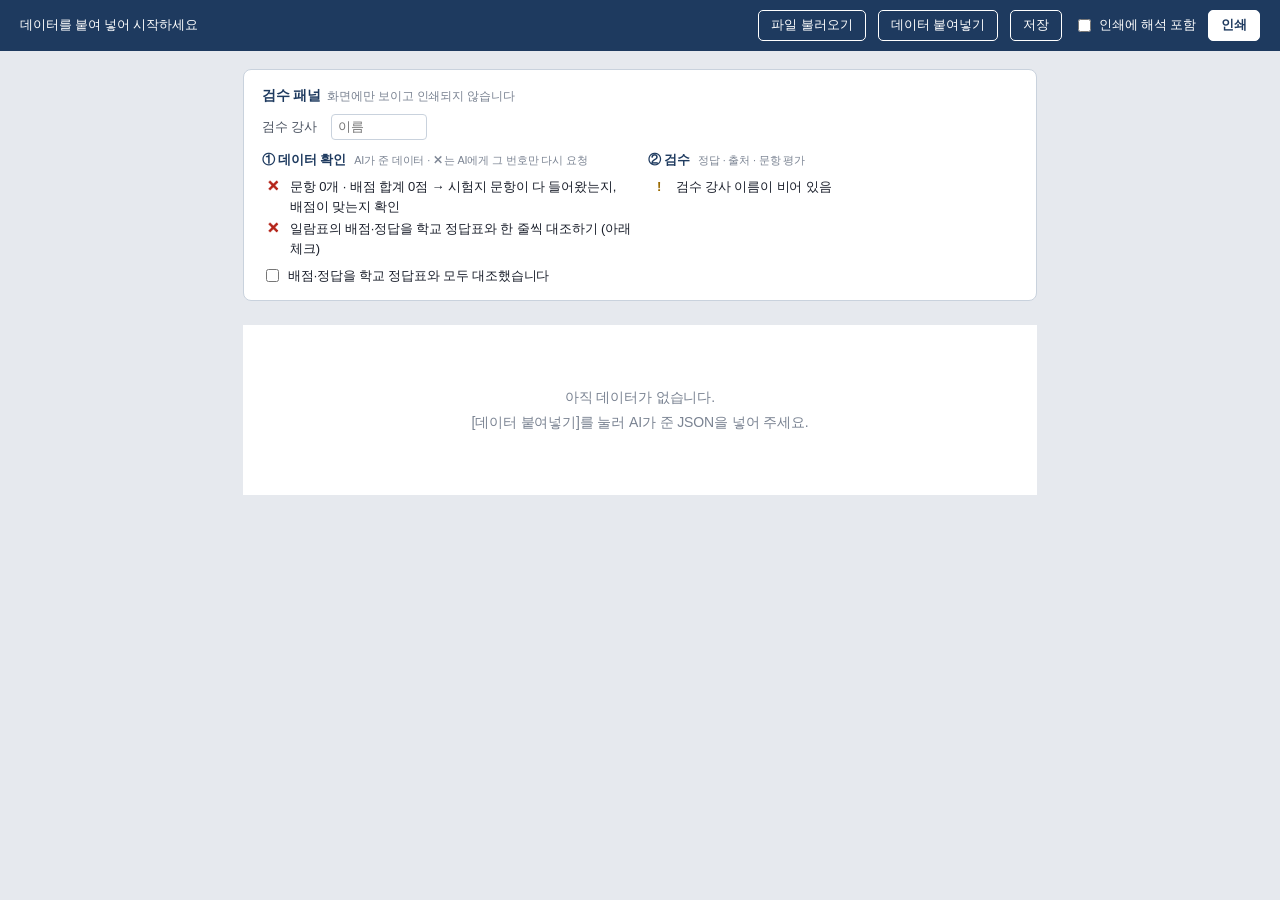
==== commit ce3c9c02: "Add files via upload" ====
--- a/tools/simhwa.html
+++ b/tools/simhwa.html
@@ -1,6 +1,7 @@
 <!DOCTYPE html>
 <!--
-  에이닷 영어학원 세종아름지점 · 내신 심화분석지 템플릿 v3.7
+  에이닷 영어학원 세종아름지점 · 내신 심화분석지 템플릿 v3.8
+  (v3.8 · 2026.10.28: 글꼴·크기·자간·행간 통일(한글은 모두 본문 고딕, 영어는 Times 계열), 표지의 표시 설명(형광펜·밑줄·근거·변형률) 삭제, 특이사항에 AI 초안(note) 표시)
   (v3.7 · 2026.10.28: 조교 단계 삭제 — 강사가 붙여넣기부터 검수·저장까지 모두 진행. 검수 패널은 ① 데이터 확인 / ② 검수)
   (v3.6 · 2026.10.28: 문항 번호를 객관1·서답1처럼 같은 크기로 표기, 출처를 한 줄 요약(교과서 · 3과 / 부교재 · 올림포스 / 모의고사 · 26년 3모 36번), 문항 평가는 난이도·킬러 + 특이사항 줄글로 단순화)
   (v3.5 · 2026.10.27: 일람표 지문 열 압축 표기, 고치기 창 칸 너비 조정·긴 정답은 넓은 입력칸)
@@ -276,6 +277,40 @@
     .eval.locked .seg,.eval.locked .tags,.eval.locked .memo{opacity:1}
   }
   @media (max-width:860px){ .panel .cols{grid-template-columns:1fr} .panel,.sheet{width:auto;margin-left:8px;margin-right:8px} }
+
+  /* ───────── v3.8 타이포그래피 통일 (위 규칙보다 우선) ─────────
+     한글: 본문 고딕 한 가지(--f-ko) · 영어 지문/선지: Times 계열(--f-en, 한글이 섞이면 자동으로 본문 고딕)
+     크기: 11 라벨 · 12 보조(해석·표) · 13 한글 본문 · 13.5 강조(발문·문항 정보) · 14.5 영어 본문
+     행간: 영어 1.7 · 한글 본문 1.6 · 라벨/표 1.4    자간: 한글 -0.01em · 제목 -0.02em · 영어 0 */
+  :root{ --f-ko:'Noto Sans KR','Apple SD Gothic Neo','Malgun Gothic',sans-serif; --f-en:'Times New Roman',Times,Georgia,var(--f-ko);
+         --fs-lab:11px; --fs-s:12px; --fs-b:13px; --fs-st:13.5px; --fs-en:14.5px; }
+  body{font-family:var(--f-ko);font-size:var(--fs-b);line-height:1.6;letter-spacing:-.01em}
+  .en,details.orig .t,details.orig textarea.oedit,.ef textarea{font-family:var(--f-en);letter-spacing:0}
+  .kr{font-family:var(--f-ko)}
+  button,input,select,textarea{font-family:var(--f-ko)}
+  .basis sup{font-family:var(--f-ko)}
+  .cover h1{letter-spacing:-.02em;line-height:1.3}
+  .cover .range{font-size:var(--fs-b);line-height:1.6}
+  .cover .range + table.list,.cover table.list{margin-top:14px}
+  .run{font-size:var(--fs-lab)}
+  .qno{letter-spacing:-.02em}
+  .cell .k{font-size:var(--fs-lab);line-height:1.4}
+  .cell .v{font-size:var(--fs-st);line-height:1.4}
+  .cell .v.s{font-size:var(--fs-s);line-height:1.4}
+  .stem{font-size:var(--fs-st);line-height:1.6}
+  .passage,.para.passage{font-size:var(--fs-en);line-height:1.7}
+  table.pair td.en{font-size:var(--fs-en);line-height:1.7}
+  table.pair td.kr{font-size:var(--fs-b);line-height:1.6}
+  table.pair td.ko{font-size:var(--fs-s);line-height:1.7}
+  table.pair td.no{font-size:var(--fs-b);line-height:1.7}
+  .choices{font-size:var(--fs-en);line-height:1.7}
+  .ansbar .en{font-size:var(--fs-en);line-height:1.6}
+  .ansbar .k,.basis-box,.acheck,.memo,.memo.note{font-size:var(--fs-b);line-height:1.6}
+  .note-k,.eval-h .t,.sub-h{font-size:var(--fs-s)}
+  .row .k,.seg button,.status,.methods,.afix,.count,.gbar span,.legend{font-size:var(--fs-s);line-height:1.4}
+  table.list{font-size:var(--fs-s)} table.list td.g,table.list td:nth-child(4){font-size:var(--fs-lab)}
+  table.ans{font-size:var(--fs-s)} table.ans td.a{font-size:var(--fs-b);line-height:1.5}
+  details.orig .t{font-size:var(--fs-en);line-height:1.7}
 </style>
 </head>
 <body>
@@ -462,7 +497,7 @@
     if(it.choices && it.choices.length){
       const ko = it.choicesKo||[], showKo = needKo(it.choices) && ko.length;
       if(!showKo && it.choices.every(c=>String(c).length<=8)) choices = `<ol class="choices">${it.choices.map((c,k)=>`<li class="${k===ansIdx?'ans':''}"><span>${'①②③④⑤'[k]||''}</span> ${mark(c)}</li>`).join('')}</ol>`;
-      else choices = `<div class="choices-wrap"><table class="pair"><tbody>${it.choices.map((c,k)=>`<tr class="${k===ansIdx?'ans':''}"><td class="no">${'①②③④⑤'[k]||''}</td><td class="en"${showKo?'':' style="width:auto"'}>${mark(c)}</td>${showKo?`<td class="ko">${mark(ko[k]||'')}</td>`:''}</tr>`).join('')}</tbody></table></div>`;
+      else choices = `<div class="choices-wrap"><table class="pair"><tbody>${it.choices.map((c,k)=>`<tr class="${k===ansIdx?'ans':''}"><td class="no">${'①②③④⑤'[k]||''}</td><td class="${needKo(it.choices)?'en':'kr'}"${showKo?'':' style="width:auto"'}>${mark(c)}</td>${showKo?`<td class="ko">${mark(ko[k]||'')}</td>`:''}</tr>`).join('')}</tbody></table></div>`;
     }
     const ac = it.answerCheck;
     let acheck = '';
@@ -613,17 +648,10 @@
           <section class="cover">
             <h1>${esc(m.school)} ${esc(m.grade)} · ${esc(m.exam)} 심화분석</h1>
             <p class="range">${esc(m.range)} &nbsp;|&nbsp; ${esc(m.date)}${m.reviewer?` &nbsp;|&nbsp; 검수 ${esc(m.reviewer)}`:''}</p>
-            <div class="bar"></div>
-            <div class="legend">
-              <span><span class="chg en">highlight</span> 원문에 없는 새 표현</span>
-              <span><span class="ul en">underline</span> 시험지 밑줄</span>
-              <span><span class="basis en">evidence</span> 정답 근거</span>
-              <span>변형률 · 시험 지문 중 새 표현의 비율 (없음 5% 미만 / 하 5~25% / 중 25~75% / 상 75% 이상)</span>
-            </div>
             <table class="list"><thead><tr><th>문항</th><th>지문</th><th>배점</th><th>정답</th><th>유형</th><th>출처</th><th>변형률</th><th>난이도</th><th>킬러</th></tr></thead>
               <tbody>${items.map(listRow).join('')}</tbody></table>
             ${(()=>{ const L = items.filter(it=>longAns(it.answer)); return L.length ? `<table class="ans"><caption>서답형 정답 (모범답안)</caption><thead><tr><th>문항</th><th>배점</th><th>정답</th></tr></thead><tbody>${
-              L.map(it=>`<tr><td>${esc(qLabel(it.no))}${needAns(it)?' '+goto(it.no,'<span class="scr">⚠</span>'):''}</td><td>${esc(it.points)}</td><td class="a en">${esc(it.answer)}${it.answerFix?'<span class="fxb">정정</span>':''}</td></tr>`).join('')}</tbody></table>` : ''; })()}
+              L.map(it=>`<tr><td>${esc(qTag(it.no))}${needAns(it)?' '+goto(it.no,'<span class="scr">⚠</span>'):''}</td><td>${esc(it.points)}</td><td class="a en">${esc(it.answer)}${it.answerFix?'<span class="fxb">정정</span>':''}</td></tr>`).join('')}</tbody></table>` : ''; })()}
             <div class="count">지문 열은 같은 지문을 쓰는 문항 묶음 (서3 = 서답형 3) · 킬러 문항은 굵게 표시 · 문항별 상세는 다음 쪽부터</div>
           </section>
           <section class="cards">${cards()}</section>
@@ -741,7 +769,8 @@
   });
 
   /* AI 초안 보관: 처음 들어온 평가를 eval.ai 에 남겨 강사 수정과 비교 */
-  const snap = it => { if(it.eval && !it.eval.ai) it.eval.ai = {difficulty:it.eval.difficulty, killer:!!it.eval.killer, factors:[...(it.eval.factors||[])]}; };
+  const noteFromMemo = it => { const e = it.eval; if(e && e.status!=='done' && e.note==null && e.memo){ e.note = e.memo; } };   // 예전 JSON(memo)도 특이사항 초안으로
+  const snap = it => { noteFromMemo(it); if(it.eval && !it.eval.ai) it.eval.ai = {difficulty:it.eval.difficulty, killer:!!it.eval.killer, factors:[...(it.eval.factors||[])]}; };
   const order = no => isSubj(no) ? 1000 + (parseInt(String(no).replace(/\D/g,''))||0) : (parseInt(no)||0);
 
   /* 데이터 붙여넣기: meta가 있으면 새 시험으로 시작, 없으면 같은 번호만 교체·추가 */
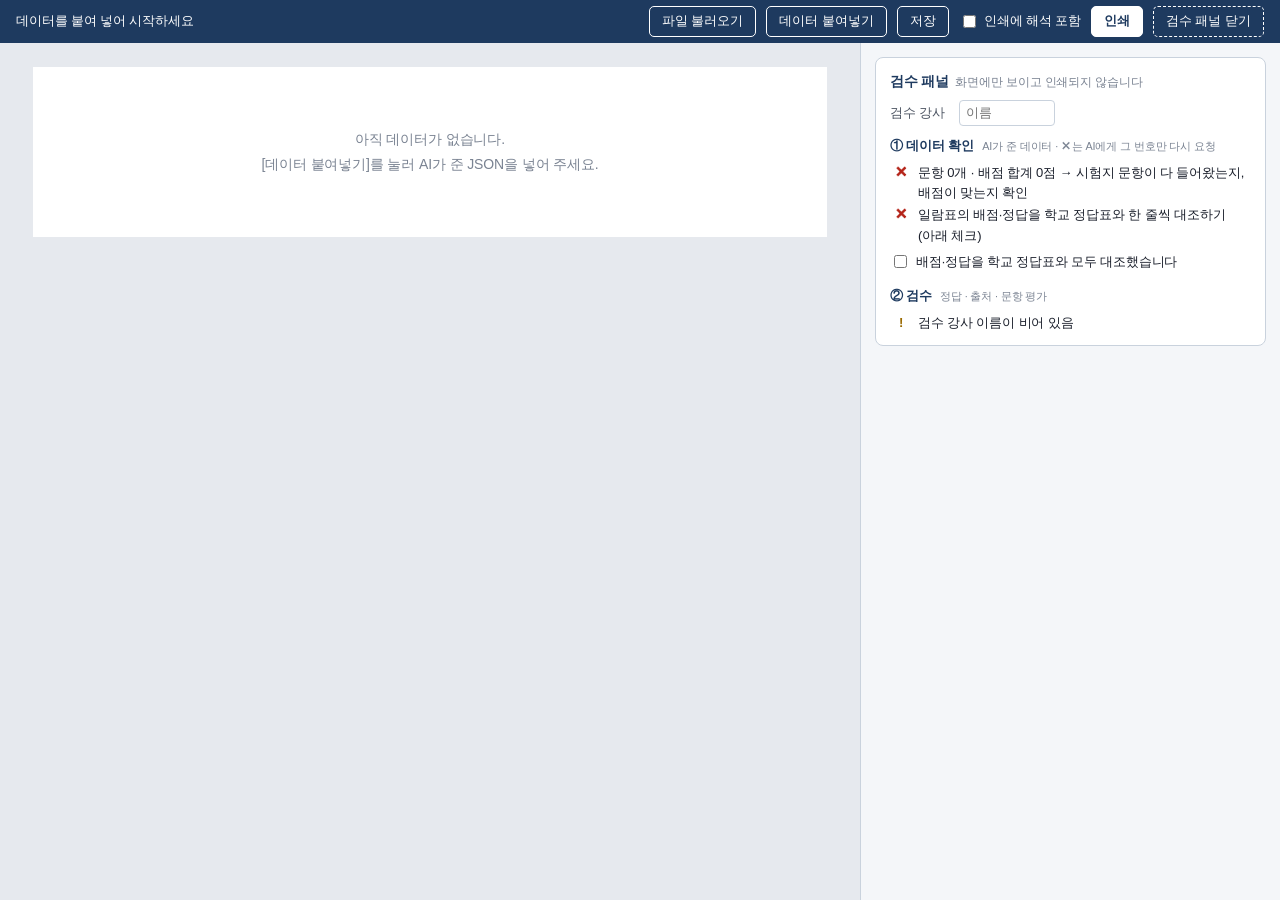
==== commit d975fcc9: "Add files via upload" ====
--- a/tools/simhwa.html
+++ b/tools/simhwa.html
@@ -1,6 +1,9 @@
 <!DOCTYPE html>
 <!--
-  에이닷 영어학원 세종아름지점 · 내신 심화분석지 템플릿 v3.8
+  에이닷 영어학원 세종아름지점 · 내신 심화분석지 템플릿 v3.11
+  (v3.11 · 2026.10.29: 화면 배치 변경 — 위쪽 도구 줄을 얇게, 검수 패널을 오른쪽 칸에 고정, [고치기]·[원문 고치기]도 오른쪽 칸에서 열려 카드와 나란히 비교하며 수정)
+  (v3.10 · 2026.10.29: 순서·삽입의 '주어진 문장(글)'에도 형광펜 표시(변형률 계산은 그대로 지문만), 강사가 영어 지문에서 글자를 골라 형광펜 추가·삭제, 교과서 본문 외 지문은 '교과서 · ○과 본문외'로 표기)
+  (v3.9 · 2026.10.28: 출처 분류를 교과서·모의고사·부교재·유인물·쌩외부지문·미확인으로 변경(예전 '외부지문'은 '쌩외부지문'으로 자동 변환), 부교재 이름 표기(수능특강라이트 등), 특이사항은 답 근거와 별개로 난이도 근거·문제 특징)
   (v3.8 · 2026.10.28: 글꼴·크기·자간·행간 통일(한글은 모두 본문 고딕, 영어는 Times 계열), 표지의 표시 설명(형광펜·밑줄·근거·변형률) 삭제, 특이사항에 AI 초안(note) 표시)
   (v3.7 · 2026.10.28: 조교 단계 삭제 — 강사가 붙여넣기부터 검수·저장까지 모두 진행. 검수 패널은 ① 데이터 확인 / ② 검수)
   (v3.6 · 2026.10.28: 문항 번호를 객관1·서답1처럼 같은 크기로 표기, 출처를 한 줄 요약(교과서 · 3과 / 부교재 · 올림포스 / 모의고사 · 26년 3모 36번), 문항 평가는 난이도·킬러 + 특이사항 줄글로 단순화)
@@ -107,7 +110,7 @@
   .tags{display:flex;flex-wrap:wrap;gap:4px;flex:1}
   .memo{font-size:13px;line-height:1.6;border-top:1px dotted var(--line);padding-top:7px;min-height:22px;outline:none;white-space:pre-line}
   .memo:focus{border-top-color:var(--accent)}
-  .memo:empty::before{content:'학생이 놓치기 쉬운 점, 채점 기준, 수업에서 짚을 점 등을 적어 주세요';color:#B4BBC6}
+  .memo:empty::before{content:'난이도를 그렇게 정한 근거, 이 문항만의 특이사항(특이한 유형·형식·채점 조건 등)을 적어 주세요. 답 근거는 위에 따로 있습니다';color:#B4BBC6}
   .note-k{font-size:12px;font-weight:700;color:var(--accent);border-top:1px dotted var(--line);padding-top:7px;margin-top:2px}
   .memo.note{border-top:0;padding-top:3px}
   .status{border-style:dashed;color:#9A6A00;border-color:#D9B44A}
@@ -115,14 +118,15 @@
   button:focus-visible,.memo:focus-visible{outline:2px solid var(--accent);outline-offset:2px}
 
   /* 화면 전용 도구 */
-  .toolbar{position:sticky;top:0;z-index:5;background:#1E3A5F;color:#fff;display:flex;align-items:center;gap:12px;padding:10px 20px;font-size:13px}
+  .toolbar{position:sticky;top:0;z-index:5;background:#1E3A5F;color:#fff;display:flex;align-items:center;gap:10px;padding:6px 16px;font-size:13px}
   .toolbar .p{margin-right:auto}
   .toolbar button{font:inherit;font-size:13px;border:1px solid #fff;background:transparent;color:#fff;border-radius:5px;padding:4px 12px;cursor:pointer}
   .toolbar button.main{background:#fff;color:var(--accent);font-weight:700}
 
   @media print{
     html,body{background:#fff}
-    .toolbar,.status,.notice,.panel,.dlg,.scr{display:none!important}
+    .toolbar,.status,.notice,.panel,.dlg,.scr,.side{display:none!important}
+    .mainwrap{margin-right:0!important}
     .sheet{width:auto;margin:0;padding:0 13mm}
     .seg button:not(.on),.tag:not(.on){display:none}
     .seg button.on,.tag.on{cursor:default}
@@ -277,6 +281,33 @@
     .eval.locked .seg,.eval.locked .tags,.eval.locked .memo{opacity:1}
   }
   @media (max-width:860px){ .panel .cols{grid-template-columns:1fr} .panel,.sheet{width:auto;margin-left:8px;margin-right:8px} }
+  /* v3.10 강사 형광펜 */
+  @media screen{ .chg.man{box-shadow:inset 0 -1.5px 0 #C99A00;cursor:pointer} }
+  #hlTool{position:absolute;z-index:20;display:none;gap:4px;background:#1E3A5F;border-radius:6px;padding:4px;box-shadow:0 4px 14px rgba(0,0,0,.2)}
+  #hlTool.on{display:flex}
+  #hlTool button{font:inherit;font-size:12px;border:0;background:#FFE27A;color:#1A1F2B;border-radius:4px;padding:3px 10px;cursor:pointer;font-weight:700}
+  #hlTool button.x{background:#fff}
+  @media print{ #hlTool{display:none!important} }
+
+  /* ───────── v3.11 오른쪽 칸: 검수 패널 + 고치기 (화면 전용) ───────── */
+  :root{ --sideW:420px; --tbH:41px; }
+  .side{position:fixed;top:var(--tbH);right:0;bottom:0;width:var(--sideW);background:#F4F6F9;border-left:1px solid var(--line);overflow-y:auto;z-index:4;padding:14px 14px 40px}
+  body:not(.side-on) .side{display:none}
+  body.side-on .mainwrap{margin-right:var(--sideW)}
+  .side .panel{width:auto;margin:0;padding:12px 14px}
+  .side .panel .cols{grid-template-columns:1fr;gap:14px}
+  .side.editing .panel{display:none}
+  .side .eform{margin:0;background:#fff}
+  .side .eform .eh b{flex:1;white-space:nowrap;font-size:13.5px;color:var(--accent)}
+  .side .eform .eguide{margin:0;font-size:11.5px;line-height:1.5;color:var(--faint)}
+  .side .eform .er,.side .eform .er.noans{grid-template-columns:1fr 1fr}
+  .side .eform .er2{grid-template-columns:1fr}
+  .card.editing,.q.editing{outline:2px solid var(--accent);outline-offset:3px;border-radius:2px}
+  .toolbar #btnSide{border-style:dashed}
+  .toolbar button,.toolbar .pko{white-space:nowrap;flex:none}
+  .toolbar .p{min-width:0;overflow:hidden;text-overflow:ellipsis;white-space:nowrap}
+  @media (max-width:1260px){ body.side-on .mainwrap{margin-right:0} .side{box-shadow:-8px 0 20px rgba(20,30,45,.18)} }
+  @media (max-width:860px){ :root{ --sideW:100vw; } }
 
   /* ───────── v3.8 타이포그래피 통일 (위 규칙보다 우선) ─────────
      한글: 본문 고딕 한 가지(--f-ko) · 영어 지문/선지: Times 계열(--f-en, 한글이 섞이면 자동으로 본문 고딕)
@@ -322,10 +353,11 @@
   <button type="button" id="btnSave">저장</button>
   <label class="pko"><input type="checkbox" id="ckKo"> 인쇄에 해석 포함</label>
   <button type="button" class="main" id="btnPrint">인쇄</button>
+  <button type="button" id="btnSide">검수 패널 닫기</button>
 </div>
-<div class="panel" id="panel"></div>
-
-<div class="sheet"><div id="app"></div></div>
+<aside class="side" id="side"><div id="sideEdit"></div><div class="panel" id="panel"></div></aside>
+
+<div class="mainwrap"><div class="sheet"><div id="app"></div></div></div>
 
 <div class="dlg" id="dlg"><div class="in">
   <b>AI가 준 JSON을 그대로 붙여 넣으세요</b>
@@ -349,7 +381,7 @@
 (function(){
   /* ── 고정 목록: 수정 금지 ── */
   const LIST = {
-    cat:    ["교과서","모의고사","부교재","외부지문","미확인"],
+    cat:    ["교과서","모의고사","부교재","유인물","쌩외부지문","미확인"],
     status: ["원문 확인","자료상 미확인","사용자 지정"],
     type:   ["내용일치","빈칸","어휘","어법","순서","삽입","무관","주제","제목","요지","주장",
              "함의추론","요약문","심경/분위기","도표","안내문","조건영작","T/F 복합"],
@@ -376,10 +408,13 @@
   /* v3.6 출처 한 줄: 교과서 · 3과 / 부교재 · 올림포스 / 모의고사 · 26년 3모 36번 */
   function srcLine(s){
     if(!s) return '—'; const c = s.cat||'미확인', d = String(s.detail||''); let m, x = '';
-    if(c==='교과서'){ if((m=d.match(/(\d+)\s*과/))) x = m[1]+'과'; else if((m=d.match(/lesson\s*(\d+)/i))) x = (+m[1])+'과'; }
+    if(c==='교과서'){ if((m=d.match(/(\d+)\s*과/))) x = m[1]+'과'; else if((m=d.match(/lesson\s*(\d+)/i))) x = (+m[1])+'과';
+      if(/본문\s*외/.test(d)) x = (x?x+' ':'')+'본문외'; }
     else if(c==='모의고사'){ m = d.match(/(\d{2,4})\s*년\s*(\d{1,2})\s*월/); const n = d.match(/(\d+(?:\s*[~∼-]\s*\d+)?)\s*번/);
       if(m) x = String(m[1]).slice(-2)+'년 '+(+m[2])+'모'+(n?' '+n[1].replace(/\s+/g,'').replace(/[∼-]/,'~')+'번':''); }
-    else if(c==='부교재'){ const w = d.replace(/^\s*(EBS|ebs)\s*/,'').replace(/[\[(].*$/,'').trim().split(/\s+/)[0]||''; x = w.replace(/[^가-힣A-Za-z0-9]/g,''); }
+    else if(c==='부교재'){ const dd = d.replace(/^\s*(EBS|ebs)\s*/,'');
+      if(/수능\s*특강\s*(라이트|light)/i.test(dd)) x = '수능특강라이트';
+      else { const w = dd.replace(/[\[(].*$/,'').trim().split(/\s+/)[0]||''; x = w.replace(/[^가-힣A-Za-z0-9]/g,''); } }
     return x ? c+' · '+x : c; }
   const qLabel = no => isSubj(no) ? `서답형 ${String(no).replace(/^서[답술]형?\s*/,'')}` : `${no}번`;
   const hasKo = s => /[가-힣]/.test(s||'');
@@ -417,7 +452,7 @@
   const mark = s => esc(s)
     .replace(/\[\[([\s\S]+?)\]\]/g,'<span class="ul">$1</span>')
     .replace(/\*\*(?:([\w가-힣]+)\|)?([\s\S]+?)\*\*/g,(m,n,t)=>`<span class="basis">${n?`<sup>${qLabel(n)}</sup>`:''}${t}</span>`)
-    .replace(/\u0001/g,'<span class="chg">').replace(/\u0002/g,'</span>');
+    .replace(/\u0001/g,'<span class="chg">').replace(/\u0003/g,'<span class="chg man">').replace(/\u0002/g,'</span>');
 
   /* 문항 하나의 비교 대상: 문항 전용 지문이 있으면 그것, 없으면 공유 지문 */
   function origOf(it){ const g = it.group && D.groups ? D.groups[it.group] : null; return it.original || (g && g.original) || ''; }
@@ -425,23 +460,50 @@
   function varOf(it){ const a = analyze(examOf(it), origOf(it)); return a ? {rate:a.rate, level:LEVEL(a.rate)} : null; }
   const varText = v => v ? `${v.level} ${v.rate}%` : null;
 
-  /* 지문|해석 표: 줄 수가 같으면 한 줄씩, 다르면 통째로 나란히 */
-  function pairTable(en, ko, orig){
+  /* v3.10: 강사가 추가한 형광펜 — 표시 기호([[ ]], ** **, n|)를 뺀 글자에서 찾아 원래 위치에 표시 */
+  function plainMap(s){ const plain=[], map=[]; let i=0;
+    while(i<s.length){
+      if(s.startsWith('[[',i)||s.startsWith(']]',i)){ i+=2; continue; }
+      if(s.startsWith('**',i)){ const opening = (s.slice(0,i).match(/\*\*/g)||[]).length%2===0; i+=2; const m = s.slice(i).match(/^([\w가-힣]+)\|/); if(opening && m) i+=m[0].length; continue; }
+      plain.push(s[i]); map.push(i); i++; }
+    return {plain: plain.join(''), map}; }
+  const reEsc = x => x.replace(/[.*+?^${}()|[\]\\]/g,'\\$&');
+  function hlMask(s, t, cov, extra){
+    const mask = new Array(s.length).fill(0);
+    if(t){ let i=0; while(i<t.length){ if(cov[i]){ i++; continue; }
+      let j=i; while(j+1<t.length && !cov[j+1] && /^[ ,.;:!?'"“”‘’—–\-()]*$/.test(s.slice(t[j].b, t[j+1].a))) j++;
+      for(let k=t[i].a;k<t[j].b;k++) mask[k]=1; i=j+1; } }
+    if(extra && extra.length){ const {plain, map} = plainMap(s);
+      extra.forEach(ph => { const q = String(ph).trim(); if(!q) return; const re = new RegExp(reEsc(q).replace(/\s+/g,'\\s+'),'g'); let m;
+        while((m=re.exec(plain))){ for(let k=m.index;k<m.index+m[0].length;k++) mask[map[k]]=2; if(!m[0].length) re.lastIndex++; } }); }
+    for(let k=0;k<s.length;k++) if(s[k]==='\n') mask[k]=0;
+    /* 표시 기호 글자는 칠하지 않아 태그가 엇갈리지 않게 함 */
+    for(let k=0;k<s.length;k++){ if((s[k]==='['||s[k]===']'||s[k]==='*') && (s[k+1]===s[k] || s[k-1]===s[k])) mask[k]=0; }
+    let out='', cur=0;
+    for(let k=0;k<s.length;k++){ const v = mask[k];
+      if(v!==cur){ if(cur) out+='\u0002'; if(v) out += v===2 ? '\u0003' : '\u0001'; cur=v; }
+      out += s[k]; }
+    if(cur) out+='\u0002';
+    return out; }
+  /* 지문|해석 표: 줄 수가 같으면 한 줄씩, 다르면 통째로 나란히. key = 형광펜 추가 대상 (i:번호:passage|box, g:묶음:passage) */
+  function pairTable(en, ko, orig, key, extra){
     const a = analyze(en, orig);
-    const marked = a ? withNew(String(en), a.te, a.cov) : String(en);
+    const marked = hlMask(String(en), a && a.te, a && a.cov, extra);
     const E = marked.split('\n').map(x=>x.trim()).filter(Boolean), K = lines(ko);
     const talk = E.filter(l=>/^(\[|[^.!?:]{1,40}:)/.test(l)).length > E.length/2;
     const para = `<div class="para passage en">${talk ? E.map(l=>`<p>${mark(l)}</p>`).join('') : `<p>${E.map(mark).join(' ')}</p>`}</div>`;
-    if(!K.length) return para;
-    if(E.length===K.length) return para + `<table class="pair withko"><tbody>${E.map((l,k)=>`<tr><td class="en">${mark(l)}</td><td class="ko">${mark(K[k])}</td></tr>`).join('')}</tbody></table>`;
-    return para + `<table class="pair split withko"><tbody><tr><td class="en">${E.map(mark).join('\n')}</td><td class="ko">${K.map(mark).join('\n')}</td></tr></tbody></table>`;
-  }
-  function origBlock(orig, exam, target){
+    const wrap = h => key ? `<div class="hlwrap" data-hl="${esc(key)}">${h}</div>` : h;
+    if(!K.length) return wrap(para);
+    if(E.length===K.length) return wrap(para + `<table class="pair withko"><tbody>${E.map((l,k)=>`<tr><td class="en">${mark(l)}</td><td class="ko">${mark(K[k])}</td></tr>`).join('')}</tbody></table>`);
+    return wrap(para + `<table class="pair split withko"><tbody><tr><td class="en">${E.map(mark).join('\n')}</td><td class="ko">${K.map(mark).join('\n')}</td></tr></tbody></table>`);
+  }
+  function origBlock(orig, exam, target, alt){
     if(!orig) return '';
     const fixed = (D.meta.fixes||[]).filter(f=>f.target===target && (f.fields||['original']).includes('original'));
     const a = analyze(exam, orig); let html = esc(orig);
     if(a){ let s='', pos=0; a.to.forEach((t,k)=>{ s += esc(orig.slice(pos,t.a)) + (a.used[k] ? esc(orig.slice(t.a,t.b)) : `<span class="del">${esc(orig.slice(t.a,t.b))}</span>`); pos=t.b; }); html = s + esc(orig.slice(pos)); }
-    return `<details class="orig"><summary>원문 보기 · 출처 확인용(인쇄 안 됨) · 시험에 안 쓰인 부분은 회색${fixed.length?` · <span class="fixed">원문 수정됨 ${fixed.length}회</span>`:''}</summary>
+    const op = editing && (editing===target || editing===alt) ? ' open' : '';
+    return `<details class="orig"${op}><summary>원문 보기 · 출처 확인용(인쇄 안 됨) · 시험에 안 쓰인 부분은 회색${fixed.length?` · <span class="fixed">원문 수정됨 ${fixed.length}회</span>`:''}</summary>
       <div class="t">${html.replace(/\n/g,'<br>')}</div><div class="obar"><span>AI가 원문을 잘못 옮겼으면 (예: its → his)</span><button type="button" data-eact="edit" data-t="${esc(target)}">원문 고치기</button></div></details>`;
   }
 
@@ -449,7 +511,7 @@
   function listRow(it){
     const e = it.eval||{}, v = varOf(it), s = it.source;
     
-    const st = s && s.status && s.status!=='원문 확인' ? `<span class="st ${s.status==='사용자 지정'?'':'bad'}">${s.status==='사용자 지정'?'지정':'미확인'}</span>` : '';
+    const st = s && s.status && s.status!=='원문 확인' && s.cat!=='미확인' ? `<span class="st ${s.status==='사용자 지정'?'':'bad'}">${s.status==='사용자 지정'?'지정':'미확인'}</span>` : '';
     return `<tr class="${e.killer?'killer':''}">
       <td>${esc(qTag(it.no))}</td><td class="g" title="${it.group?esc('['+it.group+'] 공유 지문'):''}">${it.group?esc(shortGroup(it.group)):''}</td><td>${esc(it.points)}</td><td>${longAns(it.answer)?'<span class="more">아래 표 ↓</span>':esc(it.answer||'')}${needAns(it)?' '+goto(it.no,'<span class="scr">⚠</span>'):''}${it.answerFix?'<span class="fxb">정정</span>':''}</td>
       <td>${it.type?esc(it.type):dash}</td>
@@ -491,8 +553,11 @@
     if(!it.stem) return `<div class="q">${head}<div class="pending">문항 데이터 없음</div></div>`;
 
     const orig = origOf(it);
-    const own = it.passage ? pairTable(it.passage, it.passageKo, orig) : '';
-    const box = it.box ? `<div class="box">${pairTable(it.box, it.boxKo, '')}</div>` : '';
+    const H = it.hl||{};
+    const own = it.passage ? pairTable(it.passage, it.passageKo, orig, 'i:'+it.no+':passage', H.passage) : '';
+    /* v3.10: 순서·삽입의 주어진 문장(글)도 원문과 비교해 형광펜 (변형률에는 넣지 않음) */
+    const boxOrig = ['순서','삽입'].includes(it.type) ? orig : '';
+    const box = it.box ? `<div class="box">${pairTable(it.box, it.boxKo, boxOrig, 'i:'+it.no+':box', H.box)}</div>` : '';
     let choices = '';
     if(it.choices && it.choices.length){
       const ko = it.choicesKo||[], showKo = needKo(it.choices) && ko.length;
@@ -538,12 +603,11 @@
       </div>`;
     }
     const tag = inGroup ? 'div' : 'article';
-    if(editing===tgt) return `<${tag} class="${inGroup?'q':'card'} editing">${head}${editForm(tgt)}</${tag}>`;
     const ansbar = longAns(it.answer) ? `<div class="ansbar"><span class="k">정답${isSubj(it.no)?' (모범답안)':''}</span><span class="en">${esc(it.answer)}</span></div>` : '';
-    return `<${tag} class="${inGroup?'q':'card'}" id="q-${esc(it.no)}">${head}
+    return `<${tag} class="${inGroup?'q':'card'}${editing===tgt?' editing':''}" id="q-${esc(it.no)}">${head}
       ${ansbar}${afix}${acheck}
       <p class="stem">${esc(it.stem)}</p>
-      ${own}${box}${choices}${basis}${methods}${it.passage?origBlock(orig, it.passage, it.original?'i:'+it.no:'g:'+it.group):''}${evalBox}
+      ${own}${box}${choices}${basis}${methods}${it.passage?origBlock(orig, it.passage, it.original?'i:'+it.no:'g:'+it.group, tgt):''}${evalBox}
     </${tag}>`;
   }
 
@@ -554,10 +618,10 @@
       if(it.group){
         const g = groups[it.group]||{}, idx=[];
         while(i<items.length && items[i].group===it.group){ idx.push(i); i++; } i--;
-        out.push(`<article class="card group">
+        out.push(`<article class="card group${editing==='g:'+it.group?' editing':''}">
           <div class="gbar"><b>[${esc(it.group)}]</b><span>지문 공유 · ${idx.map(k=>esc(qLabel(items[k].no))).join(', ')}</span><button type="button" class="ebtn" data-eact="edit" data-t="${esc('g:'+it.group)}">공유 지문 고치기</button></div>
-          ${editing==='g:'+it.group ? editForm('g:'+it.group) : `<p class="stem">${esc(g.stem||'')}</p>
-          ${g.passage?`<div class="shared">${pairTable(g.passage, g.passageKo, g.original)}</div>${origBlock(g.original, g.passage, 'g:'+it.group)}`:'<div class="pending">공유 지문 데이터 없음</div>'}`}
+          <p class="stem">${esc(g.stem||'')}</p>
+          ${g.passage?`<div class="shared">${pairTable(g.passage, g.passageKo, g.original, 'g:'+it.group+':passage', (g.hl||{}).passage)}</div>${origBlock(g.original, g.passage, 'g:'+it.group)}`:'<div class="pending">공유 지문 데이터 없음</div>'}
           ${idx.map(k=>qblock(items[k],k,true)).join('')}
         </article>`);
       } else out.push(qblock(it,i,false));
@@ -598,9 +662,9 @@
     const afx = items.filter(i=>i.answerFix);
     if(afx.length) T.push(['info', `정답 정정 ${afx.length}문항: ${afx.map(i=>`${goto(i.no)}(학교 정답표 ${esc(i.answerFix.school)} → ${esc(i.answerFix.to)})`).join(', ')} · 인쇄본에 정정 표시가 함께 나갑니다`]);
     const unk = items.filter(i=>i.source && (i.source.cat==='미확인' || i.source.status==='자료상 미확인'));
-    if(unk.length) T.push(['warn', `출처를 자료에서 못 찾은 문항: ${nos(unk)} → 외부지문이면 출처 '외부지문', 상태 '사용자 지정'`]);
-    const ext = items.filter(i=>i.source && i.source.cat==='외부지문' && i.source.status!=='사용자 지정');
-    if(ext.length) T.push(['bad', `외부지문은 강사가 확인해 '사용자 지정'으로 둡니다: ${nos(ext)}`]);
+    if(unk.length) T.push(['warn', `출처 미확인: ${unk.map(i=>qLabel(i.no)+(/^후보/.test((i.source||{}).detail||'')?`(${esc(i.source.detail)})`:'')).join(', ')} → 학교 프린트면 '유인물', 시험에서 처음 보는 지문이면 '쌩외부지문'(상태 '사용자 지정'), 시험범위 자료에 있으면 원문을 넣고 '원문 확인'`]);
+    const ext = items.filter(i=>i.source && i.source.cat==='쌩외부지문' && i.source.status!=='사용자 지정');
+    if(ext.length) T.push(['bad', `쌩외부지문은 강사가 확인해 상태를 '사용자 지정'으로 둡니다: ${nos(ext)}`]);
     const hi = items.filter(i=>{ const v=varOf(i); return v && v.rate>=95; });
     if(hi.length) T.push(['warn', `변형률 95% 이상: ${nos(hi)} → '원문 보기'에서 같은 글이 맞는지 확인`]);
     const killers = items.filter(i=>i.eval && i.eval.killer);
@@ -610,7 +674,9 @@
     if(!m.reviewer) T.push(['warn','검수 강사 이름이 비어 있음']);
     const fx = [...new Set((m.fixes||[]).map(f=>f.target))];
     if(fx.length) T.push(['info', `직접 고친 곳 ${fx.length}곳: ${fx.map(t=>t.startsWith('g:')?'['+t.slice(2)+'] 공유 지문':qLabel(t.slice(2))).join(', ')}`]);
-    if(editing) T.unshift(['bad','고치는 중인 카드가 있습니다 → [저장] 또는 [취소]']);
+    const hlN = items.reduce((n,i)=>n+Object.values(i.hl||{}).reduce((a,l)=>a+l.length,0),0) + Object.values(groups).reduce((n,g)=>n+Object.values(g.hl||{}).reduce((a,l)=>a+l.length,0),0);
+    if(hlN) T.push(['info', `강사가 추가한 형광펜 ${hlN}곳 (변형률 숫자에는 반영되지 않음)`]);
+    if(editing) T.unshift(['bad','고치는 중인 카드가 있습니다 → 오른쪽 칸에서 [적용] 또는 [닫기]']);
     if(!T.filter(x=>x[0]!=='info').length) T.push(['ok','검수 항목 이상 없음']);
 
     const icon = {ok:'✓',bad:'✕',warn:'!',info:'·'};
@@ -635,9 +701,13 @@
     const withCard = items.filter(it => it.stem);
     const done = withCard.filter(it => it.eval && it.eval.status==='done').length;
     const bad = panel();
+    $('side').classList.toggle('editing', !!editing);
+    if(!editing){ $('sideEdit').innerHTML = ''; sideFor = null; }
+    else if(sideFor!==editing){ $('sideEdit').innerHTML = editForm(editing); sideFor = editing; $('side').scrollTop = 0; }
     document.title = m.school ? `${m.school} ${m.grade} ${m.exam} 심화분석` : '내신 심화분석';
     $('progress').textContent = !items.length ? '데이터를 붙여 넣어 시작하세요' :
-      `문항 ${withCard.length}개 · 데이터 확인 남음 ${bad.a} · 검수 남음 ${bad.t} · 검수 완료 ${done}/${withCard.length}`;
+      `문항 ${withCard.length} · 데이터 ✕ ${bad.a} · 검수 ✕ ${bad.t} · 검수 완료 ${done}/${withCard.length}`;
+    $('progress').title = items.length ? `문항 ${withCard.length}개 · 데이터 확인 남음 ${bad.a} · 검수 남음 ${bad.t} · 검수 완료 ${done}/${withCard.length}` : '';
     document.body.classList.toggle('noko', !m.printKo); $('ckKo').checked = !!m.printKo;
     if(!items.length){ app.innerHTML = `<div class="empty">아직 데이터가 없습니다.<br>[데이터 붙여넣기]를 눌러 AI가 준 JSON을 넣어 주세요.</div>`; return; }
     app.innerHTML = `
@@ -702,8 +772,11 @@
     }
     if(isG || o.original || !o.group) h += fld('원문 (원문 PDF와 한 글자씩 대조)', ta('original',o.original,'',6), true);
     else h += `<p class="enote">이 문항의 원문은 [${esc(o.group)}] 공유 지문의 [고치기]에서 고칩니다.</p>`;
-    return `<div class="eform" data-t="${esc(target)}"><div class="eh"><b>고치기</b><span>[[밑줄]], **근거** 표시는 그대로 두세요 · 정답 칸은 학교 정답표를 잘못 옮겼을 때만 고칩니다 (정답표 자체의 오류는 카드의 [정답 정정])</span>
-      <button type="button" data-eact="cancel">취소</button><button type="button" class="main" data-eact="save">저장</button></div>${h}</div>`;
+    const name = isG ? `[${esc(key)}] 공유 지문` : esc(qTag(key));
+    return `<div class="eform" data-t="${esc(target)}"><div class="eh"><b>고치기 · ${name}</b>
+      <button type="button" data-eact="cancel">닫기</button><button type="button" class="main" data-eact="save">적용</button></div>
+      <p class="eguide">왼쪽 카드와 비교하며 고치세요. [적용]하면 카드에 바로 반영되고 이 칸은 열려 있습니다 · [[밑줄]], **근거** 표시는 그대로 두세요 · 정답 칸은 학교 정답표를 잘못 옮겼을 때만 고칩니다 (정답표 자체의 오류는 카드의 [정답 정정])</p>${h}
+      <div class="eh" style="justify-content:flex-end"><button type="button" data-eact="cancel">닫기</button><button type="button" class="main" data-eact="save">적용</button></div></div>`;
   }
   function saveForm(form){
     const target = form.dataset.t, isG = target.startsWith('g:'), key = target.slice(2);
@@ -728,14 +801,33 @@
     if(changed.length){ D.meta.fixes = D.meta.fixes||[];
       D.meta.fixes.push({target, fields:changed, at:new Date().toISOString(), by: D.meta.reviewer||'강사'}); dirty = true; }
   }
-  app.addEventListener('click', ev => {
+  /* v3.11: 고치기는 오른쪽 칸에서. [적용] = 카드에 반영하고 계속 열어 둠, [닫기] = 검수 패널로 */
+  let formDirty = false, sideFor = null;
+  const onEdit = ev => {
     const b = ev.target.closest('button[data-eact]'); if(!b) return;
     const act = b.dataset.eact, y = window.scrollY;
-    if(act==='edit'){ if(editing && !confirm('고치던 카드가 있습니다. 저장하지 않고 다른 카드를 열까요?')) return; editing = b.dataset.t; }
-    if(act==='save') saveForm(b.closest('.eform'));
-    if(act==='save' || act==='cancel') editing = null;
+    if(act==='edit'){ if(editing===b.dataset.t){ setSide(true); return; }
+      if(editing && formDirty && !confirm('적용하지 않은 고친 내용이 있습니다. 버리고 다른 카드를 열까요?')) return;
+      editing = b.dataset.t; formDirty = false; sideFor = null; setSide(true); }
+    if(act==='save'){ saveForm(b.closest('.eform')); formDirty = false; sideFor = null; }
+    if(act==='cancel'){ if(formDirty && !confirm('적용하지 않은 고친 내용이 있습니다. 버리고 닫을까요?')) return; editing = null; formDirty = false; sideFor = null; }
     render(); window.scrollTo(0,y);
-  });
+  };
+  app.addEventListener('click', onEdit);
+  $('side').addEventListener('click', onEdit);
+  $('side').addEventListener('input', ev => { if(ev.target.closest('.eform')) formDirty = true; });
+  $('side').addEventListener('change', ev => { if(ev.target.closest('.eform')) formDirty = true; });
+  /* 오른쪽 칸 열기·닫기 (넓은 화면은 기본으로 열림) */
+  const SKEY = 'adot-simhwa-side';
+  function setSide(on, remember){ document.body.classList.toggle('side-on', on); $('btnSide').textContent = on ? '검수 패널 닫기' : '검수 패널 열기';
+    if(remember){ try{ localStorage.setItem(SKEY, on?'1':'0'); }catch(e){} } }
+  $('btnSide').onclick = () => { const on = !document.body.classList.contains('side-on');
+    if(!on && editing && formDirty && !confirm('적용하지 않은 고친 내용이 있습니다. 칸을 닫을까요? (고치던 내용은 남아 있습니다)')) return;
+    setSide(on, true); };
+  const tbH = () => document.documentElement.style.setProperty('--tbH', document.querySelector('.toolbar').offsetHeight+'px');
+  window.addEventListener('resize', tbH);
+  (()=>{ let pref = null; try{ pref = localStorage.getItem(SKEY); }catch(e){}
+    setSide(pref==null ? window.innerWidth>=1260 : pref==='1'); tbH(); })();
   app.addEventListener('focusout', ev => {
     const act = ev.target.dataset && ev.target.dataset.act; if(act!=='memo' && act!=='reason' && act!=='note') return;
     const e = D.items[+ev.target.closest('.eval').dataset.i].eval, t = ev.target.innerText.trim();
@@ -768,9 +860,39 @@
     const box = el.querySelector('.acheck') || el; box.classList.remove('flash'); void box.offsetWidth; box.classList.add('flash');
   });
 
+  /* ── v3.10 강사 형광펜: 영어 지문에서 글자를 고르고 [형광펜 추가], 추가한 형광펜을 누르면 [지우기] ── */
+  const hlTool = document.createElement('div'); hlTool.id = 'hlTool'; document.body.appendChild(hlTool);
+  let hlCtx = null;
+  const hlOwner = key => { const [k, id, f] = [key.slice(0,1), key.slice(2, key.lastIndexOf(':')), key.slice(key.lastIndexOf(':')+1)];
+    const o = k==='g' ? (D.groups||{})[id] : D.items.find(x=>String(x.no)===id); return o ? {o, f} : null; };
+  function hlShow(x, y, html){ hlTool.innerHTML = html; hlTool.style.left = (x+window.scrollX)+'px'; hlTool.style.top = (y+window.scrollY+8)+'px'; hlTool.classList.add('on'); }
+  function hlHide(){ hlTool.classList.remove('on'); hlCtx = null; }
+  document.addEventListener('mouseup', ev => {
+    if(hlTool.contains(ev.target)) return;
+    const man = ev.target.closest && ev.target.closest('.chg.man');
+    const sel = window.getSelection(), txt = sel ? sel.toString().replace(/\s+/g,' ').trim() : '';
+    const wrap = ev.target.closest && ev.target.closest('.hlwrap');
+    if(!wrap || ev.target.closest('td.ko')){ hlHide(); return; }
+    if(txt.length>=2 && sel.rangeCount){ const r = sel.getRangeAt(0).getBoundingClientRect();
+      hlCtx = {key: wrap.dataset.hl, text: txt}; hlShow(r.left, r.bottom, '<button type="button" data-hla="add">형광펜 추가</button><button type="button" class="x" data-hla="cancel">취소</button>'); return; }
+    if(man){ const r = man.getBoundingClientRect(); hlCtx = {key: wrap.dataset.hl, text: man.textContent.replace(/\s+/g,' ').trim()};
+      hlShow(r.left, r.bottom, '<button type="button" class="x" data-hla="del">추가한 형광펜 지우기</button>'); return; }
+    hlHide();
+  });
+  hlTool.addEventListener('click', ev => { const b = ev.target.closest('button[data-hla]'); if(!b || !hlCtx) return;
+    const act = b.dataset.hla, own = hlOwner(hlCtx.key), y = window.scrollY;
+    if(act!=='cancel' && own){ const h = own.o.hl = own.o.hl||{}; const list = h[own.f] = h[own.f]||[];
+      if(act==='add'){ if(/[가-힣]/.test(hlCtx.text)){ alert('영어 지문 안에서만 고를 수 있습니다.'); hlHide(); return; } if(!list.includes(hlCtx.text)) list.push(hlCtx.text); }
+      if(act==='del'){ const t = hlCtx.text; const k = list.findIndex(p => p.replace(/\s+/g,' ').includes(t) || t.includes(p.replace(/\s+/g,' '))); if(k>=0) list.splice(k,1); }
+      if(!list.length) delete h[own.f]; dirty = true; }
+    window.getSelection().removeAllRanges(); hlHide(); render(); window.scrollTo(0,y);
+  });
+
   /* AI 초안 보관: 처음 들어온 평가를 eval.ai 에 남겨 강사 수정과 비교 */
   const noteFromMemo = it => { const e = it.eval; if(e && e.status!=='done' && e.note==null && e.memo){ e.note = e.memo; } };   // 예전 JSON(memo)도 특이사항 초안으로
-  const snap = it => { noteFromMemo(it); if(it.eval && !it.eval.ai) it.eval.ai = {difficulty:it.eval.difficulty, killer:!!it.eval.killer, factors:[...(it.eval.factors||[])]}; };
+  /* v3.9: 예전 분류 '외부지문' → '쌩외부지문' */
+  const normSrc = it => { if(it.source && it.source.cat==='외부지문') it.source.cat = '쌩외부지문'; };
+  const snap = it => { normSrc(it); noteFromMemo(it); if(it.eval && !it.eval.ai) it.eval.ai = {difficulty:it.eval.difficulty, killer:!!it.eval.killer, factors:[...(it.eval.factors||[])]}; };
   const order = no => isSubj(no) ? 1000 + (parseInt(String(no).replace(/\D/g,''))||0) : (parseInt(no)||0);
 
   /* 데이터 붙여넣기: meta가 있으면 새 시험으로 시작, 없으면 같은 번호만 교체·추가 */
@@ -799,7 +921,8 @@
     const a = document.activeElement; if(a && a.blur) a.blur();
     D.meta.savedAt = new Date().toISOString();
     const clone = document.documentElement.cloneNode(true);
-    clone.querySelector('#app').innerHTML = ''; clone.querySelector('#panel').innerHTML = '';
+    clone.querySelector('#app').innerHTML = ''; clone.querySelector('#panel').innerHTML = ''; clone.querySelector('#sideEdit').innerHTML = '';
+    clone.querySelector('body').classList.remove('side-on'); clone.querySelector('#side').classList.remove('editing');
     clone.querySelector('#dlg').classList.remove('on');
     clone.querySelector('#data').textContent = '\n' + JSON.stringify(D, null, 1).replace(/<\//g,'<\\/') + '\n';
     const blob = new Blob(['<!DOCTYPE html>\n' + clone.outerHTML], {type:'text/html'});
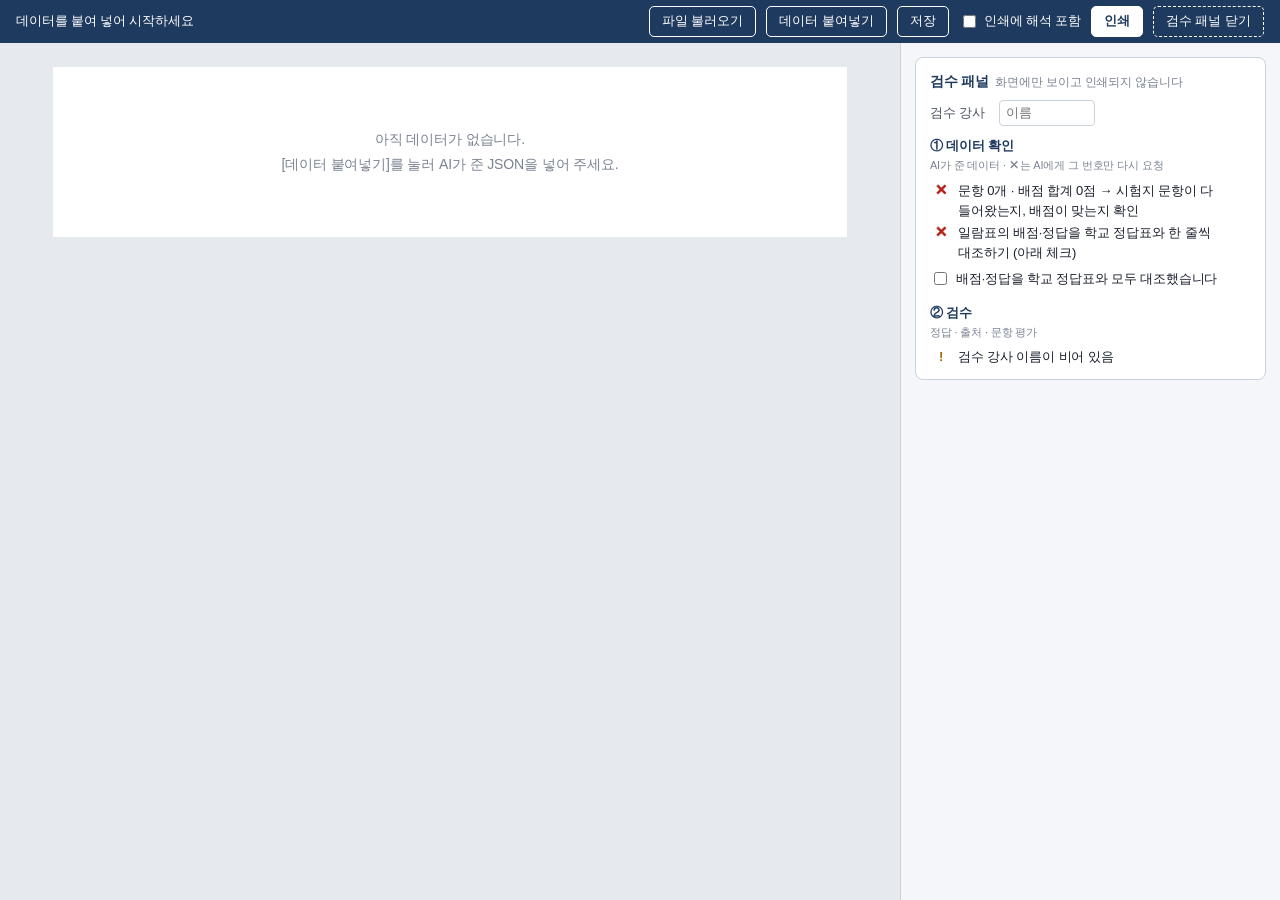
==== commit 30d4e4d5: "Add files via upload" ====
--- a/tools/simhwa.html
+++ b/tools/simhwa.html
@@ -1,6 +1,7 @@
 <!DOCTYPE html>
 <!--
-  에이닷 영어학원 세종아름지점 · 내신 심화분석지 템플릿 v3.11
+  에이닷 영어학원 세종아름지점 · 내신 심화분석지 템플릿 v3.12
+  (v3.12 · 2026.10.29: 오른쪽 칸 폭 420→380px — 안내 사이트 왼쪽 메뉴를 접은 노트북 화면(1280px)에서도 시험지와 나란히 보이도록)
   (v3.11 · 2026.10.29: 화면 배치 변경 — 위쪽 도구 줄을 얇게, 검수 패널을 오른쪽 칸에 고정, [고치기]·[원문 고치기]도 오른쪽 칸에서 열려 카드와 나란히 비교하며 수정)
   (v3.10 · 2026.10.29: 순서·삽입의 '주어진 문장(글)'에도 형광펜 표시(변형률 계산은 그대로 지문만), 강사가 영어 지문에서 글자를 골라 형광펜 추가·삭제, 교과서 본문 외 지문은 '교과서 · ○과 본문외'로 표기)
   (v3.9 · 2026.10.28: 출처 분류를 교과서·모의고사·부교재·유인물·쌩외부지문·미확인으로 변경(예전 '외부지문'은 '쌩외부지문'으로 자동 변환), 부교재 이름 표기(수능특강라이트 등), 특이사항은 답 근거와 별개로 난이도 근거·문제 특징)
@@ -290,12 +291,13 @@
   @media print{ #hlTool{display:none!important} }
 
   /* ───────── v3.11 오른쪽 칸: 검수 패널 + 고치기 (화면 전용) ───────── */
-  :root{ --sideW:420px; --tbH:41px; }
+  :root{ --sideW:380px; --tbH:41px; }
   .side{position:fixed;top:var(--tbH);right:0;bottom:0;width:var(--sideW);background:#F4F6F9;border-left:1px solid var(--line);overflow-y:auto;z-index:4;padding:14px 14px 40px}
   body:not(.side-on) .side{display:none}
   body.side-on .mainwrap{margin-right:var(--sideW)}
   .side .panel{width:auto;margin:0;padding:12px 14px}
   .side .panel .cols{grid-template-columns:1fr;gap:14px}
+  .side .panel h3{flex-wrap:wrap;row-gap:0} .side .panel h3 small{flex-basis:100%}
   .side.editing .panel{display:none}
   .side .eform{margin:0;background:#fff}
   .side .eform .eh b{flex:1;white-space:nowrap;font-size:13.5px;color:var(--accent)}
@@ -306,7 +308,7 @@
   .toolbar #btnSide{border-style:dashed}
   .toolbar button,.toolbar .pko{white-space:nowrap;flex:none}
   .toolbar .p{min-width:0;overflow:hidden;text-overflow:ellipsis;white-space:nowrap}
-  @media (max-width:1260px){ body.side-on .mainwrap{margin-right:0} .side{box-shadow:-8px 0 20px rgba(20,30,45,.18)} }
+  @media (max-width:1200px){ body.side-on .mainwrap{margin-right:0} .side{box-shadow:-8px 0 20px rgba(20,30,45,.18)} }
   @media (max-width:860px){ :root{ --sideW:100vw; } }
 
   /* ───────── v3.8 타이포그래피 통일 (위 규칙보다 우선) ─────────
@@ -827,7 +829,10 @@
   const tbH = () => document.documentElement.style.setProperty('--tbH', document.querySelector('.toolbar').offsetHeight+'px');
   window.addEventListener('resize', tbH);
   (()=>{ let pref = null; try{ pref = localStorage.getItem(SKEY); }catch(e){}
-    setSide(pref==null ? window.innerWidth>=1260 : pref==='1'); tbH(); })();
+    setSide(pref==null ? window.innerWidth>=1200 : pref==='1'); tbH();
+    /* 직접 열고 닫은 적이 없으면 창 폭이 바뀔 때 다시 판단 (고치는 중에는 열어 둠) */
+    if(pref==null) window.addEventListener('resize', () => { let p2 = null; try{ p2 = localStorage.getItem(SKEY); }catch(e){}
+      if(p2==null && !editing) setSide(window.innerWidth>=1200); }); })();
   app.addEventListener('focusout', ev => {
     const act = ev.target.dataset && ev.target.dataset.act; if(act!=='memo' && act!=='reason' && act!=='note') return;
     const e = D.items[+ev.target.closest('.eval').dataset.i].eval, t = ev.target.innerText.trim();
